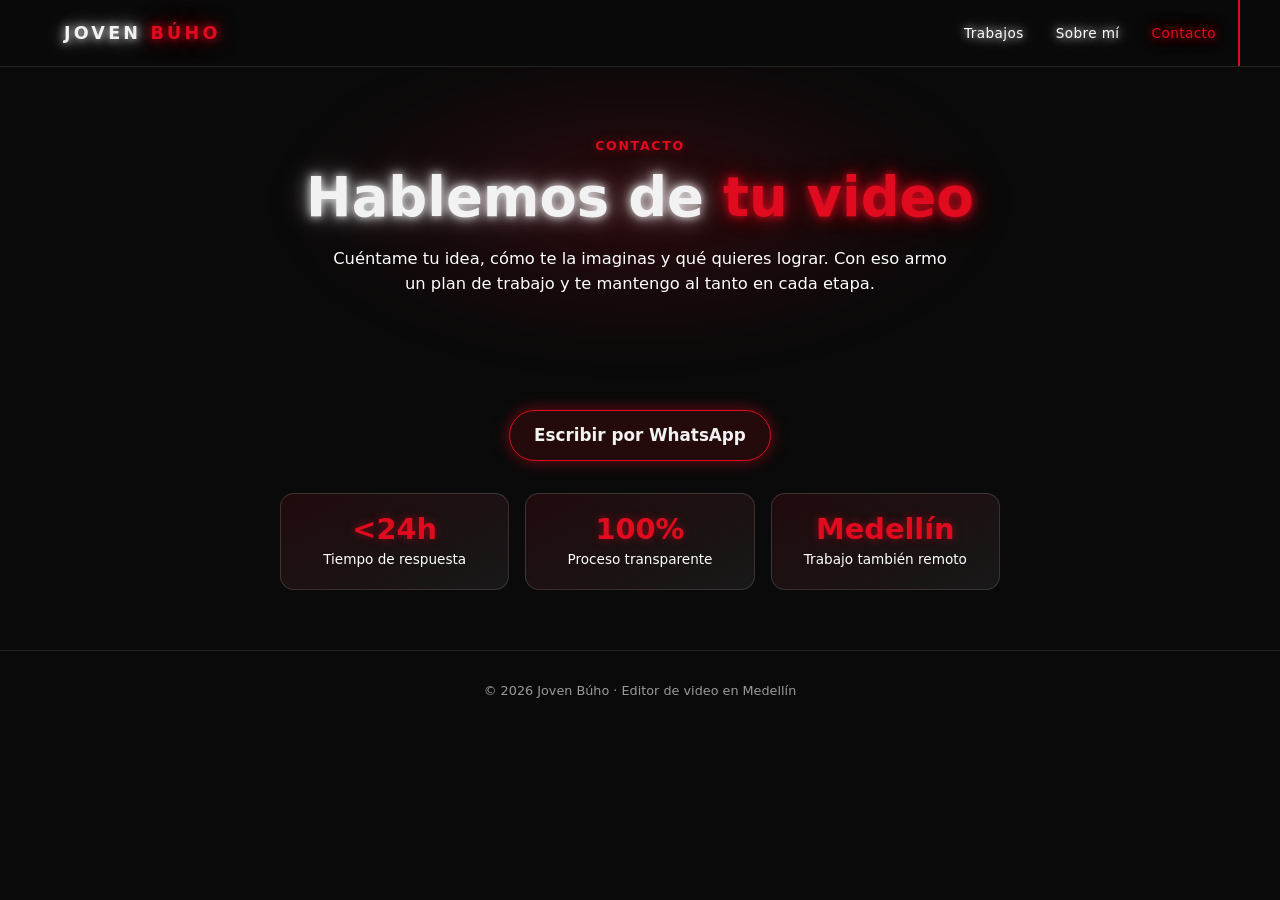
==== contacto.html @ b34eca11 "UX en todas las secciones: eyebrows, volver a Trabajos, menú activo, cifras en tarjetas, paneles CTA" ====
<!DOCTYPE html>
<html lang="es">
<head>
<meta charset="UTF-8">
<meta name="viewport" content="width=device-width, initial-scale=1">
<title>Contacto — Joven Búho</title>
<meta name="description" content="Escríbele a Joven Búho por WhatsApp y cotiza tu próximo video.">
<link rel="stylesheet" href="styles.css">
</head>
<body>

<header><div class="nav">
  <a class="logo" href="index.html">JOVEN <span>BÚHO</span></a>
  <nav class="navlinks">
    <a href="trabajos.html">Trabajos</a>
    <a href="index.html">Sobre mí</a>
    <a href="contacto.html">Contacto</a>
  </nav>
  <div class="navline"></div>
</div></header>

<div class="page-hero reveal">
  <span class="eyebrow">Contacto</span>
  <h1><span class="white-neon">Hablemos de</span> <span class="accent">tu video</span></h1>
  <p>Cuéntame tu idea, cómo te la imaginas y qué quieres lograr. Con eso armo un plan de trabajo y te mantengo al tanto en cada etapa.</p>
</div>

<section class="contact reveal" style="border-top:none;text-align:center">
  <a class="btn" id="waBtn" href="#" target="_blank" rel="noopener" style="font-size:1.05rem">Escribir por WhatsApp</a>
  <div class="stats">
    <div><b>&lt;24h</b><span>Tiempo de respuesta</span></div>
    <div><b>100%</b><span>Proceso transparente</span></div>
    <div><b>Medellín</b><span>Trabajo también remoto</span></div>
  </div>
</section>

<footer>© <span id="y"></span> Joven Búho · Editor de video en Medellín</footer>

<script src="site.js"></script>
</body>
</html>
---- styles.css ----
:root{--bg:#0a0a0a;--card:#141414;--line:#232323;--txt:#f2f2f2;--mut:#9a9a9a;--red:#e10b1f;--neon-w:0 0 8px rgba(255,255,255,.85),0 0 18px rgba(255,255,255,.55),0 0 34px rgba(255,255,255,.3);--neon-r:0 0 8px rgba(225,11,31,.85),0 0 18px rgba(225,11,31,.55),0 0 34px rgba(225,11,31,.3);--glow-r:0 0 16px rgba(225,11,31,.5)}
*{box-sizing:border-box;margin:0;padding:0}
html{scroll-behavior:smooth}
body{background:var(--bg);color:var(--txt);font-family:system-ui,-apple-system,"Segoe UI",Roboto,sans-serif;line-height:1.5;overflow-x:hidden}
a{color:inherit;text-decoration:none}

/* Nav estilo referencia: línea vertical roja a la derecha */
header{position:sticky;top:0;z-index:20;background:rgba(10,10,10,.88);backdrop-filter:blur(10px);border-bottom:1px solid var(--line)}
.nav{max-width:1200px;margin:auto;padding:20px 24px;display:flex;justify-content:space-between;align-items:center;position:relative}
.logo{font-weight:800;letter-spacing:.18em;font-size:1.1rem;text-transform:uppercase;text-shadow:0 0 8px rgba(255,255,255,.85),0 0 18px rgba(255,255,255,.55),0 0 34px rgba(255,255,255,.3)}
.logo span{color:var(--red);text-shadow:0 0 8px rgba(225,11,31,.85),0 0 18px rgba(225,11,31,.55),0 0 34px rgba(225,11,31,.3)}
.navlinks{display:flex;gap:32px;font-size:.85rem;color:#fff;letter-spacing:.03em}
.navlinks a{text-shadow:0 0 8px rgba(255,255,255,.85),0 0 18px rgba(255,255,255,.55),0 0 34px rgba(255,255,255,.3);transition:color .2s,text-shadow .2s}
.navlinks a:hover{color:var(--red);text-shadow:0 0 8px rgba(225,11,31,.85),0 0 18px rgba(225,11,31,.55),0 0 34px rgba(225,11,31,.3)}
.navline{position:absolute;right:0;top:0;bottom:0;width:2px;background:var(--red)}

/* Hero estilo referencia: círculo glow detrás del retrato */
.hero{max-width:1200px;margin:auto;padding:70px 24px 40px;display:grid;grid-template-columns:1.1fr .9fr;gap:20px;align-items:center}
.hero .hi{color:var(--red);font-weight:600;letter-spacing:.1em;text-transform:uppercase;font-size:.85rem;margin-bottom:10px;display:block;text-shadow:0 0 10px rgba(225,11,31,.7)}
.hero h1{font-size:clamp(2.1rem,5vw,3.4rem);line-height:1.12}
h1 .accent{color:var(--red);text-shadow:var(--neon-r)}
h1 .white-neon{text-shadow:var(--neon-w)}
.type-cursor{display:inline-block;width:.07em;height:.9em;margin-left:2px;background:#fff;box-shadow:0 0 8px rgba(255,255,255,.85),0 0 18px rgba(255,255,255,.55);animation:typeBlink 1s step-end infinite;vertical-align:-.1em}
.type-cursor.typing{animation:none;opacity:1}

.guide-cursor{position:fixed;top:0;left:0;width:28px;height:28px;pointer-events:none;z-index:40;opacity:0;transition:opacity .4s ease}
.guide-cursor.show{opacity:1}
.guide-cursor svg{width:100%;height:100%;filter:drop-shadow(0 2px 5px rgba(0,0,0,.7));transition:transform .45s ease}
.guide-cursor.clicking svg{transform:scale(.8)}
.guide-click{position:absolute;top:1px;left:1px;width:20px;height:20px;border:2px solid #fff;border-radius:50%;opacity:0}
.guide-click.pulse{animation:guideClickPulse 1.5s ease-out}
@keyframes guideClickPulse{0%{opacity:.9;transform:scale(.4)}100%{opacity:0;transform:scale(2)}}
@keyframes typeBlink{0%,100%{opacity:1}50%{opacity:0}}

.hero>div{animation:heroIn .9s cubic-bezier(.16,1,.3,1) both}
.hero-visual{animation:heroPulse 6s ease-in-out infinite,heroIn 1s cubic-bezier(.16,1,.3,1) .15s both}
@keyframes heroIn{0%{opacity:0;transform:translateY(22px)}100%{opacity:1;transform:translateY(0)}}

.reveal{opacity:0;transform:translateY(28px);transition:opacity .7s ease,transform .7s cubic-bezier(.16,1,.3,1)}
.reveal.in{opacity:1;transform:translateY(0)}
.hero p{color:#fff;max-width:46ch;margin-top:18px;font-size:1.02rem}
.cta-row{display:flex;gap:14px;margin-top:28px}
.cta{display:inline-block;background:rgba(225,11,31,.12);border:1px solid var(--red);color:var(--txt);padding:12px 24px;border-radius:999px;font-weight:700;font-size:.85rem;box-shadow:0 0 16px rgba(225,11,31,.5);transition:transform .45s ease,box-shadow .45s ease,background .45s ease}
.cta.ghost{background:rgba(225,11,31,.12);border:1px solid var(--red);color:var(--txt);box-shadow:0 0 16px rgba(225,11,31,.5)}
.hero .cta.guide-press{transform:scale(.92);background:rgba(225,11,31,.4);box-shadow:0 0 10px 2px rgba(225,11,31,.9),0 0 40px 10px rgba(225,11,31,.8)}
.hero .cta.guide-ripple{position:relative;overflow:visible}
.hero .cta.guide-ripple::after{content:"";position:absolute;inset:-1px;border-radius:999px;border:1px solid var(--red);opacity:.9;animation:guideRipple 1.65s ease-out}
@keyframes guideRipple{0%{transform:scale(1);opacity:.9}100%{transform:scale(1.6);opacity:0}}
.social{display:flex;gap:12px;margin-top:26px}
.social a{width:34px;height:34px;border:1px solid var(--line);border-radius:50%;display:grid;place-items:center;color:var(--mut)}
.social a:hover{border-color:var(--red);color:var(--txt)}

.hero-visual{position:relative;aspect-ratio:1;width:100%;max-width:420px;margin:auto;perspective:800px;animation:heroPulse 6s ease-in-out infinite}
@keyframes heroPulse{0%,100%{transform:scale(1) translate(0,0)}50%{transform:scale(1.012) translate(.6px,-.6px)}}
.glow{display:none}
.frame{position:absolute;inset:0;border-radius:50%;overflow:hidden;z-index:3;border:5px solid rgba(225,11,31,.95);box-shadow:0 0 10px 2px rgba(225,11,31,.9),0 0 45px 8px rgba(225,11,31,.9),0 0 100px 26px rgba(225,11,31,.65),0 0 180px 50px rgba(225,11,31,.35);transition:transform .18s cubic-bezier(.34,1.56,.64,1)}
.frame video,.frame img{position:absolute;inset:0;width:100%;height:100%;object-fit:cover;transform:scale(1.22);object-position:50% 42%}
.smoke{position:absolute;inset:0;z-index:1;pointer-events:none;overflow:visible}
.smoke span{position:absolute;width:110px;height:110px;border-radius:44% 56% 60% 40%/50% 45% 55% 50%;background:radial-gradient(circle,rgba(15,3,3,.95) 0%,rgba(35,5,5,.8) 35%,rgba(90,10,10,.45) 60%,transparent 80%);filter:blur(14px);opacity:0;animation:smokeRise 4.5s ease-in-out infinite}
.smoke span:nth-child(1){left:4%;bottom:10%;width:100px;height:100px;animation-delay:0s}
.smoke span:nth-child(2){left:20%;bottom:-4%;width:130px;height:130px;animation-delay:.5s}
.smoke span:nth-child(3){left:44%;bottom:-8%;width:110px;height:110px;animation-delay:1s}
.smoke span:nth-child(4){left:66%;bottom:-2%;width:140px;height:140px;animation-delay:1.5s}
.smoke span:nth-child(5){right:2%;bottom:14%;width:120px;height:120px;animation-delay:2s}
.smoke span:nth-child(6){left:8%;top:20%;width:95px;height:95px;animation-delay:2.5s}
.smoke span:nth-child(7){right:-4%;top:34%;width:115px;height:115px;animation-delay:3s}
.smoke span:nth-child(8){left:-4%;top:50%;width:105px;height:105px;animation-delay:3.5s}
.smoke span:nth-child(9){right:10%;bottom:-6%;width:125px;height:125px;animation-delay:4s}
@keyframes smokeRise{0%{opacity:0;transform:translate(0,10%) scale(.5) rotate(0deg)}15%{opacity:1}55%{opacity:.85;transform:translate(-6%,-45%) scale(1.25) rotate(8deg)}100%{opacity:0;transform:translate(10%,-95%) scale(1.9) rotate(-6deg)}}

.hover-vapor{position:absolute;inset:0;z-index:2;pointer-events:none;overflow:visible}
.hover-vapor span{position:absolute;width:70px;height:70px;border-radius:46% 54% 60% 40%/50% 45% 55% 50%;background:radial-gradient(circle,rgba(255,60,60,.95) 0%,rgba(225,11,31,.75) 40%,transparent 75%);filter:blur(10px);opacity:0;mix-blend-mode:screen;animation:hoverVaporBurst 1.6s ease-out forwards}
@keyframes hoverVaporBurst{0%{opacity:0;transform:scale(.3) translateY(0)}20%{opacity:.9}70%{opacity:.5;transform:scale(1.3) translateY(-16px)}100%{opacity:0;transform:scale(1.8) translateY(-28px)}}

.page-hero{max-width:1200px;margin:auto;padding:70px 24px 40px;text-align:center;position:relative;isolation:isolate}
.page-hero::before{content:"";position:absolute;left:50%;top:50%;width:min(720px,100%);height:320px;transform:translate(-50%,-50%);background:radial-gradient(ellipse at center,rgba(225,11,31,.16) 0%,rgba(225,11,31,.05) 45%,transparent 72%);filter:blur(20px);z-index:-1;pointer-events:none}
.page-hero h1{font-size:clamp(2.1rem,5vw,3.4rem);line-height:1.12}
.page-hero p{color:#fff;max-width:60ch;margin:18px auto 0;font-size:1.02rem}

.filters{max-width:1200px;margin:20px auto 0;padding:0 24px 24px;display:flex;gap:10px;flex-wrap:wrap}
.filters button{background:none;border:1px solid var(--line);color:#fff;padding:8px 18px;border-radius:999px;cursor:pointer;font-size:.85rem;font-weight:600;transition:border-color .3s,box-shadow .3s,background .3s}
.filters button.on,.filters button:hover{background:rgba(225,11,31,.12);border-color:var(--red);box-shadow:var(--glow-r)}
.grid{max-width:1200px;margin:auto;padding:0 24px 80px;display:grid;grid-template-columns:repeat(auto-fill,minmax(320px,1fr));gap:18px}
.card{background:linear-gradient(155deg,rgba(225,11,31,.1),rgba(255,255,255,.06));border:1px solid rgba(255,255,255,.14);border-radius:18px;overflow:hidden;cursor:pointer;backdrop-filter:blur(16px) saturate(140%);-webkit-backdrop-filter:blur(16px) saturate(140%);transition:.25s}
.card:hover{transform:translateY(-4px);border-color:rgba(225,11,31,.65);background:linear-gradient(155deg,rgba(225,11,31,.16),rgba(255,255,255,.09));box-shadow:0 0 24px rgba(225,11,31,.3)}
.thumb{aspect-ratio:16/9;background:#1c1c1c center/cover no-repeat;position:relative}
.thumb::after{content:"▶";position:absolute;inset:0;display:grid;place-items:center;font-size:2.2rem;color:#fff;background:rgba(0,0,0,.35);opacity:0;transition:.25s}
.card:hover .thumb::after{opacity:1}
.info{padding:16px 18px}
.info h3{font-size:1.05rem}
.info p{color:rgba(255,255,255,.78);font-size:.88rem;margin-top:4px}
.tag{display:inline-block;margin-top:10px;font-size:.72rem;letter-spacing:.08em;text-transform:uppercase;color:var(--red)}

.about,.contact,.cats{max-width:1200px;margin:auto;padding:60px 24px;border-top:1px solid var(--line)}
.about h2,.contact h2,.cats h2{font-size:1.8rem;margin-bottom:16px;text-shadow:0 0 6px rgba(255,255,255,.4),0 0 16px rgba(255,255,255,.18)}
.cats h2{font-size:2.3rem}
.eyebrow{display:block;color:var(--red);font-weight:600;letter-spacing:.14em;text-transform:uppercase;font-size:.78rem;margin-bottom:12px;text-shadow:0 0 10px rgba(225,11,31,.5)}
.cats-head{display:flex;justify-content:space-between;align-items:flex-end;gap:24px;flex-wrap:wrap}
.link-all{color:#fff;font-weight:600;font-size:.9rem;white-space:nowrap;padding-bottom:3px;border-bottom:1px solid rgba(255,255,255,.35);transition:border-color .25s}
.link-all span{display:inline-block;transition:transform .25s}
.link-all:hover{border-color:var(--red)}
.link-all:hover span{transform:translateX(4px)}
.cats-sub{color:#fff;max-width:60ch;font-size:1.05rem}
.about{display:grid;grid-template-columns:minmax(0,4fr) minmax(0,8fr);gap:48px;align-items:start}
.about p,.contact p{color:#fff;max-width:62ch;line-height:1.7;font-size:1.05rem}
.contact p.fine{font-size:.8rem}
.stats{display:grid;grid-template-columns:repeat(3,1fr);gap:16px;margin-top:32px;max-width:720px}
.stats>div{background:linear-gradient(155deg,rgba(225,11,31,.1),rgba(255,255,255,.06));border:1px solid rgba(255,255,255,.14);border-radius:14px;padding:18px 20px}
.stats b{font-size:1.8rem;color:var(--red);display:block;line-height:1.2;text-shadow:0 0 8px rgba(225,11,31,.5)}
.stats span{color:#fff;font-size:.85rem}
.contact .stats{margin-inline:auto;text-align:center}
.contact a.btn{display:inline-block;margin-top:14px;background:rgba(225,11,31,.12);border:1px solid var(--red);color:var(--txt);padding:12px 24px;border-radius:999px;font-weight:700;font-size:.85rem;box-shadow:var(--glow-r);transition:transform .45s ease,box-shadow .45s ease,background .45s ease}
.contact a.btn:hover{background:rgba(225,11,31,.22);box-shadow:0 0 14px 2px rgba(225,11,31,1),0 0 36px 8px rgba(225,11,31,.6)}
footer{text-align:center;color:var(--mut);font-size:.8rem;padding:30px;border-top:1px solid var(--line)}

.catgrid{display:grid;grid-template-columns:repeat(2,1fr);gap:16px;margin-top:28px}
.catcard{background:linear-gradient(155deg,rgba(225,11,31,.1),rgba(255,255,255,.06));border:1px solid rgba(255,255,255,.14);border-radius:18px;padding:18px 26px 20px;display:flex;flex-direction:column;gap:14px;backdrop-filter:blur(16px) saturate(140%);-webkit-backdrop-filter:blur(16px) saturate(140%);transition:.25s}
.catcard:hover{border-color:rgba(225,11,31,.65);background:linear-gradient(155deg,rgba(225,11,31,.16),rgba(255,255,255,.09));transform:translateY(-4px);box-shadow:0 0 24px rgba(225,11,31,.3)}
.catcard h3{font-size:1.25rem;margin-bottom:8px;color:#fff}
.cat-top{display:flex;justify-content:space-between;align-items:center}
.cat-n{color:var(--red);font-size:.78rem;font-weight:600;letter-spacing:.14em}
.cat-arrow{width:32px;height:32px;border-radius:50%;border:1px solid rgba(255,255,255,.25);display:grid;place-items:center;font-size:.95rem;transition:.25s}
.catcard:hover .cat-arrow{border-color:var(--red);background:rgba(225,11,31,.18);transform:translate(2px,-2px)}
.catcard p{color:#fff;font-size:.95rem;line-height:1.5}

.modal{position:fixed;inset:0;background:rgba(0,0,0,.92);display:none;z-index:50;overflow:auto;padding:30px 16px}
.modal.open{display:block}
.box{max-width:960px;margin:auto}
.close{position:fixed;top:16px;right:22px;font-size:2rem;background:none;border:0;color:#fff;cursor:pointer}
.player{aspect-ratio:16/9;background:#000;border-radius:12px;overflow:hidden;border:1px solid var(--red);box-shadow:var(--glow-r)}
.player iframe{width:100%;height:100%;border:0}
.box h2{margin-top:20px;font-size:1.6rem;text-shadow:var(--neon-w)}
.box p{margin-top:8px}
.meta{display:flex;gap:28px;margin-top:18px;flex-wrap:wrap;font-size:.9rem}
.meta b{display:block;color:var(--red);font-size:.72rem;letter-spacing:.08em;text-transform:uppercase;text-shadow:var(--neon-r)}

@media (max-width:820px){
  .hero{grid-template-columns:1fr;text-align:center}
  .hero p{margin-inline:auto}
  .hero-visual{order:-1;max-width:280px}
  .social{justify-content:center}
  .cta-row{justify-content:center}
  .navlinks{display:none}
}

/* Home en pantallas completas: una sección = un viewport, navegación solo por clic */
body.paginated{height:100vh;overflow:hidden}
.screens{position:relative;height:calc(100vh - var(--header-h,73px));overflow:hidden}
.screens .screen{position:absolute;inset:0;overflow-y:auto;display:flex;align-items:flex-start;opacity:0;visibility:hidden;pointer-events:none;transition:opacity .5s ease}
.screens .screen.active{opacity:1;visibility:visible;pointer-events:auto}
.screens .screen>*{width:100%;border-top:none;padding-top:56px;padding-bottom:84px;margin-top:0;margin-bottom:0}

.screen-dots{position:fixed;right:22px;top:50%;transform:translateY(-50%);z-index:30;display:flex;flex-direction:column;gap:12px}
.screen-dots button{width:10px;height:10px;border-radius:50%;border:1px solid var(--mut);background:none;cursor:pointer;padding:0}
.screen-dots button.on{background:var(--red);border-color:var(--red);box-shadow:0 0 8px rgba(225,11,31,.8)}

.screen-next-wrap{position:fixed;left:50%;bottom:24px;transform:translateX(-50%);z-index:30;display:flex;flex-direction:column;align-items:center;gap:16px}
.screen-next-wrap.hide{display:none}
.screen-next{background:rgba(225,11,31,.12);border:1px solid var(--red);color:#fff;width:46px;height:46px;border-radius:50%;display:grid;place-items:center;cursor:pointer;font-size:1.2rem;text-shadow:0 0 8px rgba(255,255,255,.9);box-shadow:0 0 10px 1px rgba(225,11,31,.9),0 0 24px 4px rgba(225,11,31,.7);animation:screenBounce 2s ease-in-out infinite,screenNextGlow 2s ease-in-out infinite}
.screen-next:hover{background:rgba(225,11,31,.22);box-shadow:0 0 14px 2px rgba(225,11,31,1),0 0 36px 8px rgba(225,11,31,.85)}
@keyframes screenNextGlow{0%,100%{box-shadow:0 0 10px 1px rgba(225,11,31,.9),0 0 24px 4px rgba(225,11,31,.7)}50%{box-shadow:0 0 16px 3px rgba(225,11,31,1),0 0 38px 10px rgba(225,11,31,.9)}}
@keyframes screenBounce{0%,100%{transform:translateY(0)}50%{transform:translateY(6px)}}

@media (max-width:820px){
  .catgrid{grid-template-columns:1fr}
  .screen-dots{right:14px;gap:9px}
  .screens .screen>*{padding-top:20px}
}

/* Accesibilidad */
a:focus-visible,button:focus-visible{outline:2px solid var(--red);outline-offset:3px}
@media (prefers-reduced-motion:reduce){*,*::before,*::after{animation:none!important;transition-duration:.01ms!important}}

/* Sistema de secciones: paneles, navegación activa, tarjetas y modal accesibles */
.navlinks a[aria-current=page]{color:var(--red);text-shadow:var(--neon-r)}
a.eyebrow:hover{text-decoration:underline}
.cta-panel{max-width:860px;margin:20px auto 70px;padding:44px 28px;text-align:center;border:1px solid rgba(255,255,255,.14);border-radius:18px;background:linear-gradient(155deg,rgba(225,11,31,.1),rgba(255,255,255,.06))}
.cta-panel p{margin-inline:auto}
.card:focus-visible{outline:2px solid var(--red);outline-offset:3px}
.close{width:44px;height:44px;line-height:1;border-radius:50%}
.box p{color:rgba(255,255,255,.85)}
@media (max-width:820px){.about{grid-template-columns:1fr;gap:20px}}
@media (max-width:640px){.stats{grid-template-columns:1fr}}
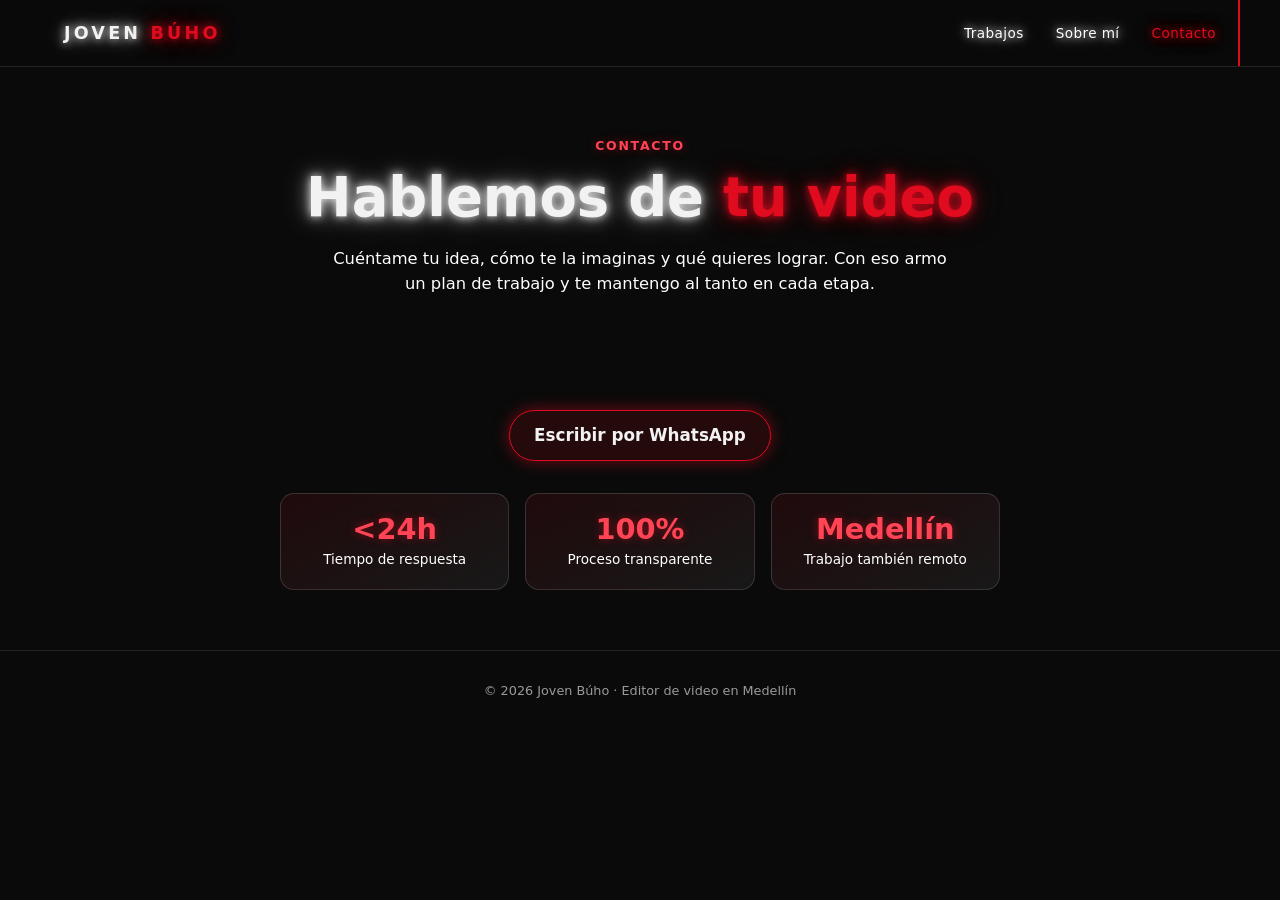
==== commit 24e499df: "Auditoría Home (fase A): menú móvil, CTA principal/secundario con WhatsApp directo, trabajos destaca" ====
--- a/contacto.html
+++ b/contacto.html
@@ -5,6 +5,15 @@
 <meta name="viewport" content="width=device-width, initial-scale=1">
 <title>Contacto — Joven Búho</title>
 <meta name="description" content="Escríbele a Joven Búho por WhatsApp y cotiza tu próximo video.">
+<meta property="og:type" content="website">
+<meta property="og:locale" content="es_CO">
+<meta property="og:site_name" content="Joven Búho">
+<meta property="og:title" content="Contacto — Joven Búho">
+<meta property="og:description" content="Escríbele a Joven Búho por WhatsApp y cotiza tu próximo video.">
+<meta property="og:url" content="https://jovenbuho.vercel.app/contacto.html">
+<meta property="og:image" content="https://jovenbuho.vercel.app/og.jpg">
+<meta name="twitter:card" content="summary_large_image">
+<link rel="icon" href="data:image/svg+xml,%3Csvg xmlns=%27http://www.w3.org/2000/svg%27 viewBox=%270 0 100 100%27%3E%3Ctext y=%27.9em%27 font-size=%2790%27%3E🦉%3C/text%3E%3C/svg%3E">
 <link rel="stylesheet" href="styles.css">
 </head>
 <body>
@@ -13,7 +22,7 @@
   <a class="logo" href="index.html">JOVEN <span>BÚHO</span></a>
   <nav class="navlinks">
     <a href="trabajos.html">Trabajos</a>
-    <a href="index.html">Sobre mí</a>
+    <a href="index.html#sobre">Sobre mí</a>
     <a href="contacto.html">Contacto</a>
   </nav>
   <div class="navline"></div>
--- a/styles.css
+++ b/styles.css
@@ -1,4 +1,4 @@
-:root{--bg:#0a0a0a;--card:#141414;--line:#232323;--txt:#f2f2f2;--mut:#9a9a9a;--red:#e10b1f;--neon-w:0 0 8px rgba(255,255,255,.85),0 0 18px rgba(255,255,255,.55),0 0 34px rgba(255,255,255,.3);--neon-r:0 0 8px rgba(225,11,31,.85),0 0 18px rgba(225,11,31,.55),0 0 34px rgba(225,11,31,.3);--glow-r:0 0 16px rgba(225,11,31,.5)}
+:root{--bg:#0a0a0a;--card:#141414;--line:#232323;--txt:#f2f2f2;--mut:#9a9a9a;--red:#e10b1f;--red-text:#ff4455;--neon-w:0 0 8px rgba(255,255,255,.85),0 0 18px rgba(255,255,255,.55),0 0 34px rgba(255,255,255,.3);--neon-r:0 0 8px rgba(225,11,31,.85),0 0 18px rgba(225,11,31,.55),0 0 34px rgba(225,11,31,.3);--glow-r:0 0 16px rgba(225,11,31,.5)}
 *{box-sizing:border-box;margin:0;padding:0}
 html{scroll-behavior:smooth}
 body{background:var(--bg);color:var(--txt);font-family:system-ui,-apple-system,"Segoe UI",Roboto,sans-serif;line-height:1.5;overflow-x:hidden}
@@ -17,7 +17,7 @@
 /* Hero estilo referencia: círculo glow detrás del retrato */
 .hero{max-width:1200px;margin:auto;padding:70px 24px 40px;display:grid;grid-template-columns:1.1fr .9fr;gap:20px;align-items:center}
 .hero .hi{color:var(--red);font-weight:600;letter-spacing:.1em;text-transform:uppercase;font-size:.85rem;margin-bottom:10px;display:block;text-shadow:0 0 10px rgba(225,11,31,.7)}
-.hero h1{font-size:clamp(2.1rem,5vw,3.4rem);line-height:1.12}
+.hero h1{font-size:clamp(2rem,4vw,2.8rem);line-height:1.12}
 h1 .accent{color:var(--red);text-shadow:var(--neon-r)}
 h1 .white-neon{text-shadow:var(--neon-w)}
 .type-cursor{display:inline-block;width:.07em;height:.9em;margin-left:2px;background:#fff;box-shadow:0 0 8px rgba(255,255,255,.85),0 0 18px rgba(255,255,255,.55);animation:typeBlink 1s step-end infinite;vertical-align:-.1em}
@@ -73,7 +73,6 @@
 @keyframes hoverVaporBurst{0%{opacity:0;transform:scale(.3) translateY(0)}20%{opacity:.9}70%{opacity:.5;transform:scale(1.3) translateY(-16px)}100%{opacity:0;transform:scale(1.8) translateY(-28px)}}
 
 .page-hero{max-width:1200px;margin:auto;padding:70px 24px 40px;text-align:center;position:relative;isolation:isolate}
-.page-hero::before{content:"";position:absolute;left:50%;top:50%;width:min(720px,100%);height:320px;transform:translate(-50%,-50%);background:radial-gradient(ellipse at center,rgba(225,11,31,.16) 0%,rgba(225,11,31,.05) 45%,transparent 72%);filter:blur(20px);z-index:-1;pointer-events:none}
 .page-hero h1{font-size:clamp(2.1rem,5vw,3.4rem);line-height:1.12}
 .page-hero p{color:#fff;max-width:60ch;margin:18px auto 0;font-size:1.02rem}
 
@@ -106,6 +105,7 @@
 .contact p.fine{font-size:.8rem}
 .stats{display:grid;grid-template-columns:repeat(3,1fr);gap:16px;margin-top:32px;max-width:720px}
 .stats>div{background:linear-gradient(155deg,rgba(225,11,31,.1),rgba(255,255,255,.06));border:1px solid rgba(255,255,255,.14);border-radius:14px;padding:18px 20px}
+.stats>div:only-child{grid-column:1/-1}
 .stats b{font-size:1.8rem;color:var(--red);display:block;line-height:1.2;text-shadow:0 0 8px rgba(225,11,31,.5)}
 .stats span{color:#fff;font-size:.85rem}
 .contact .stats{margin-inline:auto;text-align:center}
@@ -137,10 +137,13 @@
 @media (max-width:820px){
   .hero{grid-template-columns:1fr;text-align:center}
   .hero p{margin-inline:auto}
-  .hero-visual{order:-1;max-width:280px}
+  .hero{padding-top:28px}
+  .hero-visual{order:-1;max-width:190px}
   .social{justify-content:center}
   .cta-row{justify-content:center}
-  .navlinks{display:none}
+  .navlinks{gap:14px;font-size:.78rem}
+  .nav{padding:14px 16px}
+  .logo{letter-spacing:.1em;font-size:.95rem}
 }
 
 /* Home en pantallas completas: una sección = un viewport, navegación solo por clic */
@@ -181,3 +184,15 @@
 .box p{color:rgba(255,255,255,.85)}
 @media (max-width:820px){.about{grid-template-columns:1fr;gap:20px}}
 @media (max-width:640px){.stats{grid-template-columns:1fr}}
+
+/* Jerarquía de acciones, contraste y trabajo destacado */
+.eyebrow,.cat-n,.tag,.meta b,.stats b,.hero .hi{color:var(--red-text)}
+.cta.primary{background:var(--red);border-color:var(--red);color:#fff;box-shadow:var(--glow-r)}
+.cta.primary:hover{box-shadow:0 0 14px 2px rgba(225,11,31,1),0 0 36px 8px rgba(225,11,31,.6)}
+.cta.ghost{background:transparent;border:1px solid rgba(255,255,255,.4);box-shadow:none}
+.cta.ghost:hover{border-color:#fff}
+.grid.featured{grid-template-columns:repeat(4,1fr);gap:16px;padding:0;margin:28px 0 0;max-width:none}
+@media (max-width:1000px){.grid.featured{grid-template-columns:repeat(2,1fr)}}
+@media (max-width:560px){.grid.featured{grid-template-columns:1fr}}
+@media (max-width:400px){.logo{letter-spacing:.06em;font-size:.85rem}.navlinks{gap:10px;font-size:.74rem}}
+@media (max-width:820px){.hero{gap:12px;padding-bottom:0}.hero-visual{max-width:150px}.hero h1{font-size:1.7rem}.hero p{font-size:.95rem;margin-top:10px}.hero .cta-row{margin-top:16px;gap:10px}.cta{padding:10px 16px;font-size:.8rem;white-space:nowrap}}
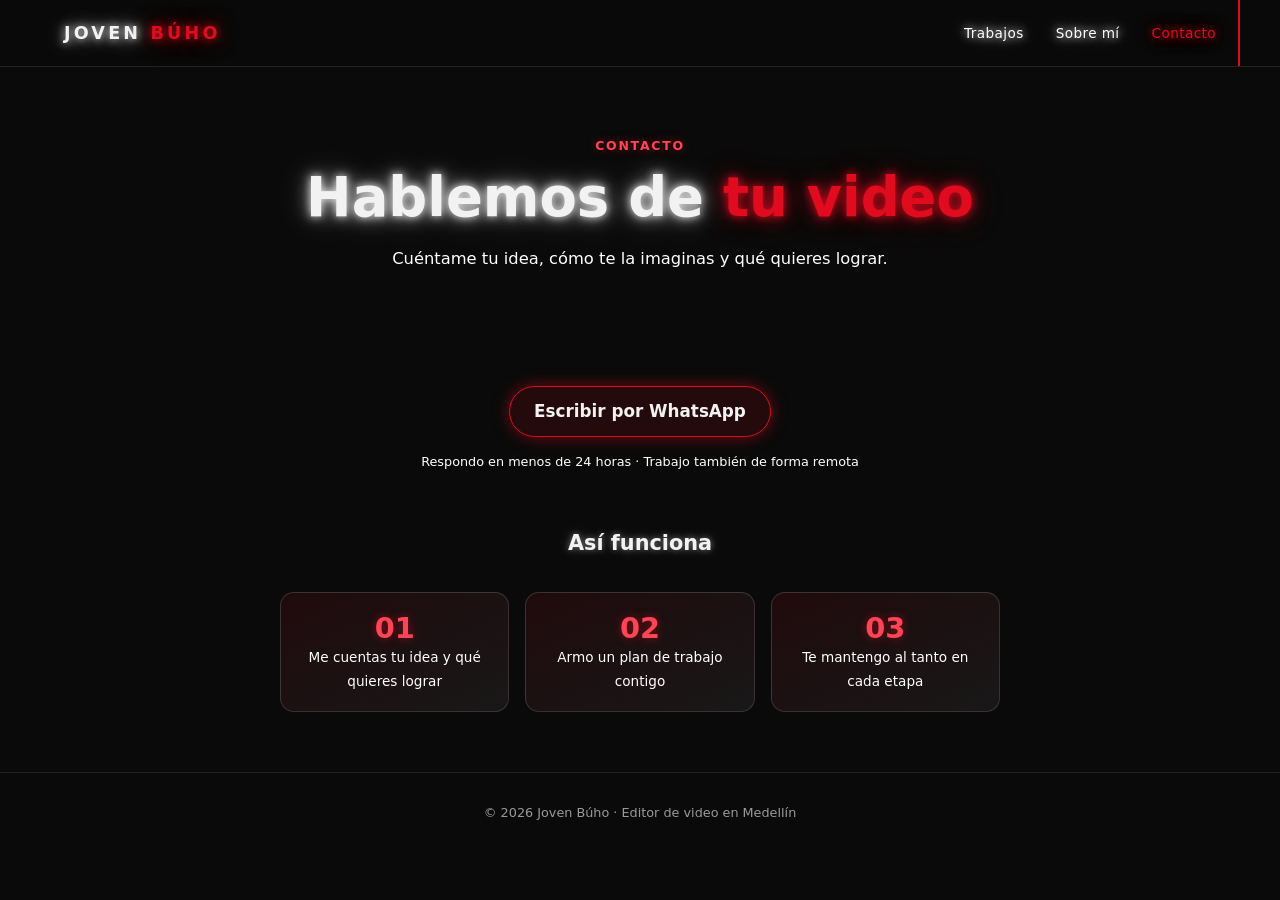
==== commit bce6579b: "Auditoría Trabajos/Contacto/categorías: CTA en el modal, rejilla simétrica por cantidad, filtros ocu" ====
--- a/contacto.html
+++ b/contacto.html
@@ -31,15 +31,17 @@
 <div class="page-hero reveal">
   <span class="eyebrow">Contacto</span>
   <h1><span class="white-neon">Hablemos de</span> <span class="accent">tu video</span></h1>
-  <p>Cuéntame tu idea, cómo te la imaginas y qué quieres lograr. Con eso armo un plan de trabajo y te mantengo al tanto en cada etapa.</p>
+  <p>Cuéntame tu idea, cómo te la imaginas y qué quieres lograr.</p>
 </div>
 
 <section class="contact reveal" style="border-top:none;text-align:center">
   <a class="btn" id="waBtn" href="#" target="_blank" rel="noopener" style="font-size:1.05rem">Escribir por WhatsApp</a>
+  <p class="fine" style="margin:14px auto 0">Respondo en menos de 24 horas · Trabajo también de forma remota</p>
+  <h2 style="margin-top:56px;font-size:1.3rem">Así funciona</h2>
   <div class="stats">
-    <div><b>&lt;24h</b><span>Tiempo de respuesta</span></div>
-    <div><b>100%</b><span>Proceso transparente</span></div>
-    <div><b>Medellín</b><span>Trabajo también remoto</span></div>
+    <div><b>01</b><span>Me cuentas tu idea y qué quieres lograr</span></div>
+    <div><b>02</b><span>Armo un plan de trabajo contigo</span></div>
+    <div><b>03</b><span>Te mantengo al tanto en cada etapa</span></div>
   </div>
 </section>
 
--- a/styles.css
+++ b/styles.css
@@ -23,13 +23,6 @@
 .type-cursor{display:inline-block;width:.07em;height:.9em;margin-left:2px;background:#fff;box-shadow:0 0 8px rgba(255,255,255,.85),0 0 18px rgba(255,255,255,.55);animation:typeBlink 1s step-end infinite;vertical-align:-.1em}
 .type-cursor.typing{animation:none;opacity:1}
 
-.guide-cursor{position:fixed;top:0;left:0;width:28px;height:28px;pointer-events:none;z-index:40;opacity:0;transition:opacity .4s ease}
-.guide-cursor.show{opacity:1}
-.guide-cursor svg{width:100%;height:100%;filter:drop-shadow(0 2px 5px rgba(0,0,0,.7));transition:transform .45s ease}
-.guide-cursor.clicking svg{transform:scale(.8)}
-.guide-click{position:absolute;top:1px;left:1px;width:20px;height:20px;border:2px solid #fff;border-radius:50%;opacity:0}
-.guide-click.pulse{animation:guideClickPulse 1.5s ease-out}
-@keyframes guideClickPulse{0%{opacity:.9;transform:scale(.4)}100%{opacity:0;transform:scale(2)}}
 @keyframes typeBlink{0%,100%{opacity:1}50%{opacity:0}}
 
 .hero>div{animation:heroIn .9s cubic-bezier(.16,1,.3,1) both}
@@ -42,10 +35,6 @@
 .cta-row{display:flex;gap:14px;margin-top:28px}
 .cta{display:inline-block;background:rgba(225,11,31,.12);border:1px solid var(--red);color:var(--txt);padding:12px 24px;border-radius:999px;font-weight:700;font-size:.85rem;box-shadow:0 0 16px rgba(225,11,31,.5);transition:transform .45s ease,box-shadow .45s ease,background .45s ease}
 .cta.ghost{background:rgba(225,11,31,.12);border:1px solid var(--red);color:var(--txt);box-shadow:0 0 16px rgba(225,11,31,.5)}
-.hero .cta.guide-press{transform:scale(.92);background:rgba(225,11,31,.4);box-shadow:0 0 10px 2px rgba(225,11,31,.9),0 0 40px 10px rgba(225,11,31,.8)}
-.hero .cta.guide-ripple{position:relative;overflow:visible}
-.hero .cta.guide-ripple::after{content:"";position:absolute;inset:-1px;border-radius:999px;border:1px solid var(--red);opacity:.9;animation:guideRipple 1.65s ease-out}
-@keyframes guideRipple{0%{transform:scale(1);opacity:.9}100%{transform:scale(1.6);opacity:0}}
 .social{display:flex;gap:12px;margin-top:26px}
 .social a{width:34px;height:34px;border:1px solid var(--line);border-radius:50%;display:grid;place-items:center;color:var(--mut)}
 .social a:hover{border-color:var(--red);color:var(--txt)}
@@ -76,15 +65,16 @@
 .page-hero h1{font-size:clamp(2.1rem,5vw,3.4rem);line-height:1.12}
 .page-hero p{color:#fff;max-width:60ch;margin:18px auto 0;font-size:1.02rem}
 
-.filters{max-width:1200px;margin:20px auto 0;padding:0 24px 24px;display:flex;gap:10px;flex-wrap:wrap}
+.filters{max-width:1200px;margin:20px auto 0;padding:0 24px 24px;display:flex;gap:10px;flex-wrap:wrap;justify-content:center}
+.filters[hidden]{display:none}
 .filters button{background:none;border:1px solid var(--line);color:#fff;padding:8px 18px;border-radius:999px;cursor:pointer;font-size:.85rem;font-weight:600;transition:border-color .3s,box-shadow .3s,background .3s}
 .filters button.on,.filters button:hover{background:rgba(225,11,31,.12);border-color:var(--red);box-shadow:var(--glow-r)}
 .grid{max-width:1200px;margin:auto;padding:0 24px 80px;display:grid;grid-template-columns:repeat(auto-fill,minmax(320px,1fr));gap:18px}
 .card{background:linear-gradient(155deg,rgba(225,11,31,.1),rgba(255,255,255,.06));border:1px solid rgba(255,255,255,.14);border-radius:18px;overflow:hidden;cursor:pointer;backdrop-filter:blur(16px) saturate(140%);-webkit-backdrop-filter:blur(16px) saturate(140%);transition:.25s}
 .card:hover{transform:translateY(-4px);border-color:rgba(225,11,31,.65);background:linear-gradient(155deg,rgba(225,11,31,.16),rgba(255,255,255,.09));box-shadow:0 0 24px rgba(225,11,31,.3)}
 .thumb{aspect-ratio:16/9;background:#1c1c1c center/cover no-repeat;position:relative}
-.thumb::after{content:"▶";position:absolute;inset:0;display:grid;place-items:center;font-size:2.2rem;color:#fff;background:rgba(0,0,0,.35);opacity:0;transition:.25s}
-.card:hover .thumb::after{opacity:1}
+.thumb::after{content:"▶";position:absolute;left:50%;top:50%;width:52px;height:52px;margin:-26px 0 0 -26px;border-radius:50%;display:grid;place-items:center;padding-left:3px;font-size:.9rem;color:#fff;background:rgba(0,0,0,.5);border:1px solid rgba(255,255,255,.6);transition:.25s}
+.card:hover .thumb::after{background:rgba(225,11,31,.85);border-color:var(--red);transform:scale(1.1)}
 .info{padding:16px 18px}
 .info h3{font-size:1.05rem}
 .info p{color:rgba(255,255,255,.78);font-size:.88rem;margin-top:4px}
@@ -196,3 +186,11 @@
 @media (max-width:560px){.grid.featured{grid-template-columns:1fr}}
 @media (max-width:400px){.logo{letter-spacing:.06em;font-size:.85rem}.navlinks{gap:10px;font-size:.74rem}}
 @media (max-width:820px){.hero{gap:12px;padding-bottom:0}.hero-visual{max-width:150px}.hero h1{font-size:1.7rem}.hero p{font-size:.95rem;margin-top:10px}.hero .cta-row{margin-top:16px;gap:10px}.cta{padding:10px 16px;font-size:.8rem;white-space:nowrap}}
+
+/* Rejilla simétrica según cuántos proyectos hay (evita tarjetas huérfanas) */
+.grid[data-n="1"]{grid-template-columns:minmax(0,520px);justify-content:center}
+.grid[data-n="2"]{grid-template-columns:repeat(2,minmax(0,440px));justify-content:center}
+.grid[data-n="4"]{grid-template-columns:repeat(4,1fr)}
+@media (max-width:1000px){.grid[data-n="4"]{grid-template-columns:repeat(2,1fr)}}
+@media (max-width:700px){.grid[data-n]{grid-template-columns:1fr}}
+.box .cta{margin-top:22px}
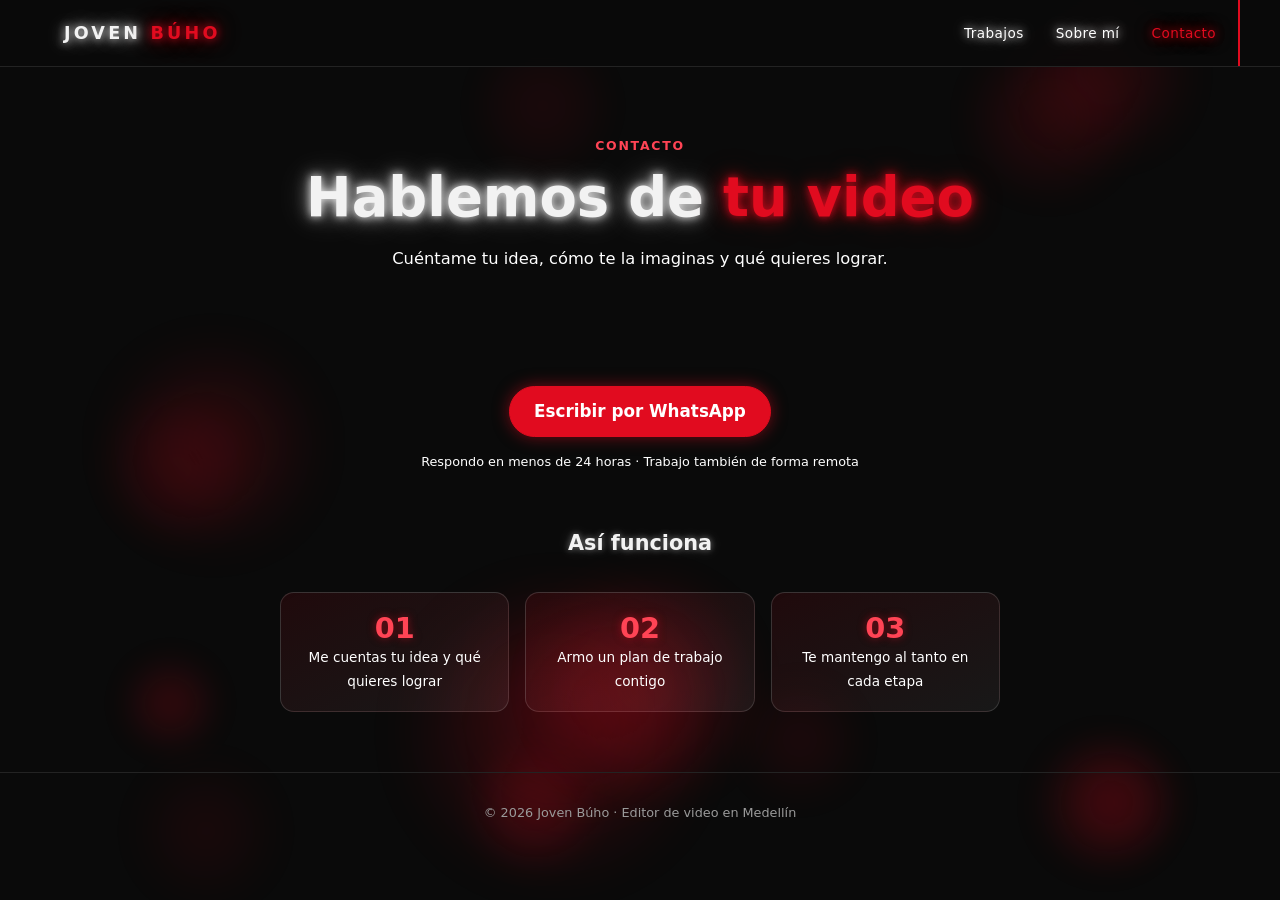
==== commit 139cc15d: "Extender el fondo de células a todas las páginas sueltas (trabajos, las 4 categorías y contacto stan" ====
--- a/contacto.html
+++ b/contacto.html
@@ -17,6 +17,7 @@
 <link rel="stylesheet" href="styles.css">
 </head>
 <body>
+<div class="cells" aria-hidden="true"><span></span><span></span><span></span><span></span><span></span><span></span><span></span><span></span><span></span><span></span><span></span><span></span><span></span><span></span></div>
 
 <header><div class="nav">
   <a class="logo" href="index.html">JOVEN <span>BÚHO</span></a>
--- a/styles.css
+++ b/styles.css
@@ -17,7 +17,7 @@
 /* Hero estilo referencia: círculo glow detrás del retrato */
 .hero{max-width:1200px;margin:auto;padding:70px 24px 40px;display:grid;grid-template-columns:1.1fr .9fr;gap:20px;align-items:center}
 .hero .hi{color:var(--red);font-weight:600;letter-spacing:.1em;text-transform:uppercase;font-size:.85rem;margin-bottom:10px;display:block;text-shadow:0 0 10px rgba(225,11,31,.7)}
-.hero h1{font-size:clamp(2rem,4vw,2.8rem);line-height:1.12}
+.hero h1{font-size:clamp(2.1rem,5vw,3.4rem);line-height:1.12}
 h1 .accent{color:var(--red);text-shadow:var(--neon-r)}
 h1 .white-neon{text-shadow:var(--neon-w)}
 .type-cursor{display:inline-block;width:.07em;height:.9em;margin-left:2px;background:#fff;box-shadow:0 0 8px rgba(255,255,255,.85),0 0 18px rgba(255,255,255,.55);animation:typeBlink 1s step-end infinite;vertical-align:-.1em}
@@ -81,17 +81,44 @@
 .tag{display:inline-block;margin-top:10px;font-size:.72rem;letter-spacing:.08em;text-transform:uppercase;color:var(--red)}
 
 .about,.contact,.cats{max-width:1200px;margin:auto;padding:60px 24px;border-top:1px solid var(--line)}
+.cats,.about{position:relative;isolation:isolate}
+
+/* Trabajos: "células" que se desprenden de un punto central y se alejan, como mitosis */
+.screens .screen>.cells{position:absolute;inset:0;z-index:-1;overflow:hidden;pointer-events:none;padding:0;margin:0;width:100%;height:100%}
+body>.cells{position:fixed;inset:0;z-index:-1;overflow:hidden;pointer-events:none}
+.cells span{position:absolute;top:50%;left:50%;width:16vmax;height:16vmax;margin:-8vmax 0 0 -8vmax;border-radius:50%;background:radial-gradient(circle,rgba(225,11,31,.55) 0%,rgba(225,11,31,.22) 55%,transparent 75%);filter:blur(26px);opacity:0;transform:scale(.5)}
+.cells span:nth-child(2){width:12vmax;height:12vmax;margin:-6vmax 0 0 -6vmax}
+.cells span:nth-child(4){width:20vmax;height:20vmax;margin:-10vmax 0 0 -10vmax}
+.cells span:nth-child(5){width:11vmax;height:11vmax;margin:-5.5vmax 0 0 -5.5vmax}
+.cells span:nth-child(7){width:14vmax;height:14vmax;margin:-7vmax 0 0 -7vmax}
+.cells span:nth-child(8){width:18vmax;height:18vmax;margin:-9vmax 0 0 -9vmax}
+.cells span:nth-child(9){width:13vmax;height:13vmax;margin:-6.5vmax 0 0 -6.5vmax}
+.cells span:nth-child(10){width:17vmax;height:17vmax;margin:-8.5vmax 0 0 -8.5vmax}
+.cells span:nth-child(11){width:10vmax;height:10vmax;margin:-5vmax 0 0 -5vmax}
+.cells span:nth-child(12){width:19vmax;height:19vmax;margin:-9.5vmax 0 0 -9.5vmax}
+.cells span:nth-child(13){width:12.5vmax;height:12.5vmax;margin:-6.25vmax 0 0 -6.25vmax}
+.cells span:nth-child(14){width:15.5vmax;height:15.5vmax;margin:-7.75vmax 0 0 -7.75vmax}
+@media (prefers-reduced-motion:reduce){.cells span{animation:none;opacity:0}}
 .about h2,.contact h2,.cats h2{font-size:1.8rem;margin-bottom:16px;text-shadow:0 0 6px rgba(255,255,255,.4),0 0 16px rgba(255,255,255,.18)}
 .cats h2{font-size:2.3rem}
-.eyebrow{display:block;color:var(--red);font-weight:600;letter-spacing:.14em;text-transform:uppercase;font-size:.78rem;margin-bottom:12px;text-shadow:0 0 10px rgba(225,11,31,.5)}
+.eyebrow{display:block;color:var(--red);font-weight:600;letter-spacing:.14em;text-transform:uppercase;font-size:.78rem;margin-bottom:12px}
 .cats-head{display:flex;justify-content:space-between;align-items:flex-end;gap:24px;flex-wrap:wrap}
 .link-all{color:#fff;font-weight:600;font-size:.9rem;white-space:nowrap;padding-bottom:3px;border-bottom:1px solid rgba(255,255,255,.35);transition:border-color .25s}
 .link-all span{display:inline-block;transition:transform .25s}
 .link-all:hover{border-color:var(--red)}
 .link-all:hover span{transform:translateX(4px)}
+.cats-head .link-all{border:1px solid var(--red);border-radius:999px;padding:12px 22px;background:rgba(225,11,31,.14);box-shadow:0 0 10px 1px rgba(225,11,31,.6),0 0 26px 4px rgba(225,11,31,.35);animation:ctaBreath 3.2s ease-in-out infinite;transition:transform .25s,box-shadow .25s,background .25s}
+.cats-head .link-all:hover{animation:none;background:rgba(225,11,31,.22);box-shadow:0 0 14px 2px rgba(225,11,31,1),0 0 36px 8px rgba(225,11,31,.6);transform:translateY(-2px) scale(1.03)}
+@media (prefers-reduced-motion:reduce){.cats-head .link-all{animation:none}}
 .cats-sub{color:#fff;max-width:60ch;font-size:1.05rem}
 .about{display:grid;grid-template-columns:minmax(0,4fr) minmax(0,8fr);gap:48px;align-items:start}
+.about-body{background:linear-gradient(155deg,rgba(18,6,6,.45),rgba(16,16,16,.5));border:1px solid rgba(225,11,31,.28);border-radius:18px;padding:32px 34px;backdrop-filter:blur(16px) saturate(140%);-webkit-backdrop-filter:blur(16px) saturate(140%)}
+.about-body .link-all{border:1px solid var(--red);border-radius:999px;padding:12px 22px;background:rgba(225,11,31,.12);box-shadow:0 0 10px 1px rgba(225,11,31,.5),0 0 22px 3px rgba(225,11,31,.25);transition:transform .25s,box-shadow .25s,background .25s}
+.about-body .link-all:hover{background:rgba(225,11,31,.22);box-shadow:0 0 14px 2px rgba(225,11,31,.9),0 0 32px 6px rgba(225,11,31,.5);transform:translateY(-2px)}
 .about p,.contact p{color:#fff;max-width:62ch;line-height:1.7;font-size:1.05rem}
+.about-body p{background-image:linear-gradient(135deg,rgba(255,255,255,.72) 0%,rgba(255,255,255,.72) 38%,#fff 48%,#fff 52%,rgba(255,255,255,.72) 62%,rgba(255,255,255,.72) 100%);background-size:280% 280%;-webkit-background-clip:text;background-clip:text;color:transparent;animation:textGlowSweep 9s ease-in-out infinite alternate}
+@keyframes textGlowSweep{0%{background-position:0% 0%}100%{background-position:100% 100%}}
+@media (prefers-reduced-motion:reduce){.about-body p{animation:none;background-image:none;color:#fff}}
 .contact p.fine{font-size:.8rem}
 .stats{display:grid;grid-template-columns:repeat(3,1fr);gap:16px;margin-top:32px;max-width:720px}
 .stats>div{background:linear-gradient(155deg,rgba(225,11,31,.1),rgba(255,255,255,.06));border:1px solid rgba(255,255,255,.14);border-radius:14px;padding:18px 20px}
@@ -104,8 +131,10 @@
 footer{text-align:center;color:var(--mut);font-size:.8rem;padding:30px;border-top:1px solid var(--line)}
 
 .catgrid{display:grid;grid-template-columns:repeat(2,1fr);gap:16px;margin-top:28px}
-.catcard{background:linear-gradient(155deg,rgba(225,11,31,.1),rgba(255,255,255,.06));border:1px solid rgba(255,255,255,.14);border-radius:18px;padding:18px 26px 20px;display:flex;flex-direction:column;gap:14px;backdrop-filter:blur(16px) saturate(140%);-webkit-backdrop-filter:blur(16px) saturate(140%);transition:.25s}
-.catcard:hover{border-color:rgba(225,11,31,.65);background:linear-gradient(155deg,rgba(225,11,31,.16),rgba(255,255,255,.09));transform:translateY(-4px);box-shadow:0 0 24px rgba(225,11,31,.3)}
+.catcard{background:linear-gradient(155deg,rgba(18,6,6,.85),rgba(16,16,16,.9));border:1px solid rgba(225,11,31,.28);border-radius:18px;padding:18px 26px 20px;display:flex;flex-direction:column;gap:14px;backdrop-filter:blur(16px) saturate(140%);-webkit-backdrop-filter:blur(16px) saturate(140%);transition:.25s}
+.catcard:hover{border-color:rgba(225,11,31,.7);background:linear-gradient(155deg,rgba(24,8,8,.9),rgba(20,20,20,.95));transform:translateY(-4px);box-shadow:0 0 16px 2px rgba(225,11,31,.35)}
+.catcard[href="dinamicos.html"]{transition:transform .35s cubic-bezier(.34,1.56,.64,1),border-color .25s,background .25s,box-shadow .25s}
+.catcard[href="dinamicos.html"]:hover{transform:translateY(-6px) scale(1.015)}
 .catcard h3{font-size:1.25rem;margin-bottom:8px;color:#fff}
 .cat-top{display:flex;justify-content:space-between;align-items:center}
 .cat-n{color:var(--red);font-size:.78rem;font-weight:600;letter-spacing:.14em}
@@ -149,9 +178,8 @@
 
 .screen-next-wrap{position:fixed;left:50%;bottom:24px;transform:translateX(-50%);z-index:30;display:flex;flex-direction:column;align-items:center;gap:16px}
 .screen-next-wrap.hide{display:none}
-.screen-next{background:rgba(225,11,31,.12);border:1px solid var(--red);color:#fff;width:46px;height:46px;border-radius:50%;display:grid;place-items:center;cursor:pointer;font-size:1.2rem;text-shadow:0 0 8px rgba(255,255,255,.9);box-shadow:0 0 10px 1px rgba(225,11,31,.9),0 0 24px 4px rgba(225,11,31,.7);animation:screenBounce 2s ease-in-out infinite,screenNextGlow 2s ease-in-out infinite}
-.screen-next:hover{background:rgba(225,11,31,.22);box-shadow:0 0 14px 2px rgba(225,11,31,1),0 0 36px 8px rgba(225,11,31,.85)}
-@keyframes screenNextGlow{0%,100%{box-shadow:0 0 10px 1px rgba(225,11,31,.9),0 0 24px 4px rgba(225,11,31,.7)}50%{box-shadow:0 0 16px 3px rgba(225,11,31,1),0 0 38px 10px rgba(225,11,31,.9)}}
+.screen-next{background:rgba(225,11,31,.1);border:1px solid rgba(225,11,31,.5);color:#fff;width:46px;height:46px;border-radius:50%;display:grid;place-items:center;cursor:pointer;font-size:1.2rem;box-shadow:0 0 8px 1px rgba(225,11,31,.35);animation:screenBounce 2s ease-in-out infinite;transition:background .25s,box-shadow .25s,border-color .25s}
+.screen-next:hover{background:rgba(225,11,31,.22);border-color:var(--red);box-shadow:0 0 14px 2px rgba(225,11,31,.8)}
 @keyframes screenBounce{0%,100%{transform:translateY(0)}50%{transform:translateY(6px)}}
 
 @media (max-width:820px){
@@ -185,7 +213,7 @@
 @media (max-width:1000px){.grid.featured{grid-template-columns:repeat(2,1fr)}}
 @media (max-width:560px){.grid.featured{grid-template-columns:1fr}}
 @media (max-width:400px){.logo{letter-spacing:.06em;font-size:.85rem}.navlinks{gap:10px;font-size:.74rem}}
-@media (max-width:820px){.hero{gap:12px;padding-bottom:0}.hero-visual{max-width:150px}.hero h1{font-size:1.7rem}.hero p{font-size:.95rem;margin-top:10px}.hero .cta-row{margin-top:16px;gap:10px}.cta{padding:10px 16px;font-size:.8rem;white-space:nowrap}}
+@media (max-width:820px){.hero{gap:12px;padding-bottom:0}.hero-visual{max-width:150px}.hero h1{font-size:2rem}.hero p{font-size:.95rem;margin-top:10px}.hero .cta-row{margin-top:16px;gap:10px}.cta{padding:10px 16px;font-size:.8rem;white-space:nowrap}}
 
 /* Rejilla simétrica según cuántos proyectos hay (evita tarjetas huérfanas) */
 .grid[data-n="1"]{grid-template-columns:minmax(0,520px);justify-content:center}
@@ -194,3 +222,38 @@
 @media (max-width:1000px){.grid[data-n="4"]{grid-template-columns:repeat(2,1fr)}}
 @media (max-width:700px){.grid[data-n]{grid-template-columns:1fr}}
 .box .cta{margin-top:22px}
+
+/* Sistema de botones: un único estilo principal */
+.contact a.btn{background:var(--red);color:#fff}
+.about-body .link-all{display:inline-block;margin-top:28px}
+
+/* Zonas táctiles mínimas (el aspecto no cambia, crece el área de clic) */
+.link-all{position:relative}
+.link-all::before{content:"";position:absolute;inset:-14px -4px}
+.screen-dots button{position:relative}
+.screen-dots button::after{content:"";position:absolute;inset:-12px}
+
+@media (max-width:820px){
+  .nav{padding:0 16px}
+  .navlinks a,.logo{display:inline-block;padding:15px 0}
+}
+@media (max-width:560px){
+  /* Trabajos destacados: carrusel horizontal en vez de 4 tarjetas apiladas */
+  .grid.featured{display:flex;overflow-x:auto;scroll-snap-type:x mandatory;gap:12px;padding-bottom:8px}
+  .grid.featured .card{flex:0 0 78%;scroll-snap-align:start}
+  /* Categorías: filas compactas */
+  .catgrid{gap:10px;margin-top:20px}
+  .catcard{flex-direction:row;align-items:center;gap:12px;padding:14px 16px}
+  .catcard .cat-n{display:none}
+  .catcard .cat-top{order:2}
+  .catcard>div:last-child{flex:1}
+  .catcard h3{font-size:1.05rem;margin-bottom:2px}
+  .catcard p{font-size:.85rem;line-height:1.4}
+}
+.about p+p{margin-top:16px}
+
+/* Botón principal del hero: respira junto con su neón */
+.hero .cta.primary{animation:ctaBreath 3.2s ease-in-out infinite}
+.hero .cta.primary:hover{animation:none}
+@keyframes ctaBreath{0%,100%{transform:scale(1);box-shadow:0 0 8px 0 rgba(225,11,31,.45),0 0 18px 2px rgba(225,11,31,.25)}50%{transform:scale(1.045);box-shadow:0 0 14px 3px rgba(225,11,31,.95),0 0 38px 10px rgba(225,11,31,.5)}}
+@media (prefers-reduced-motion:reduce){.hero .cta.primary{animation:none}}
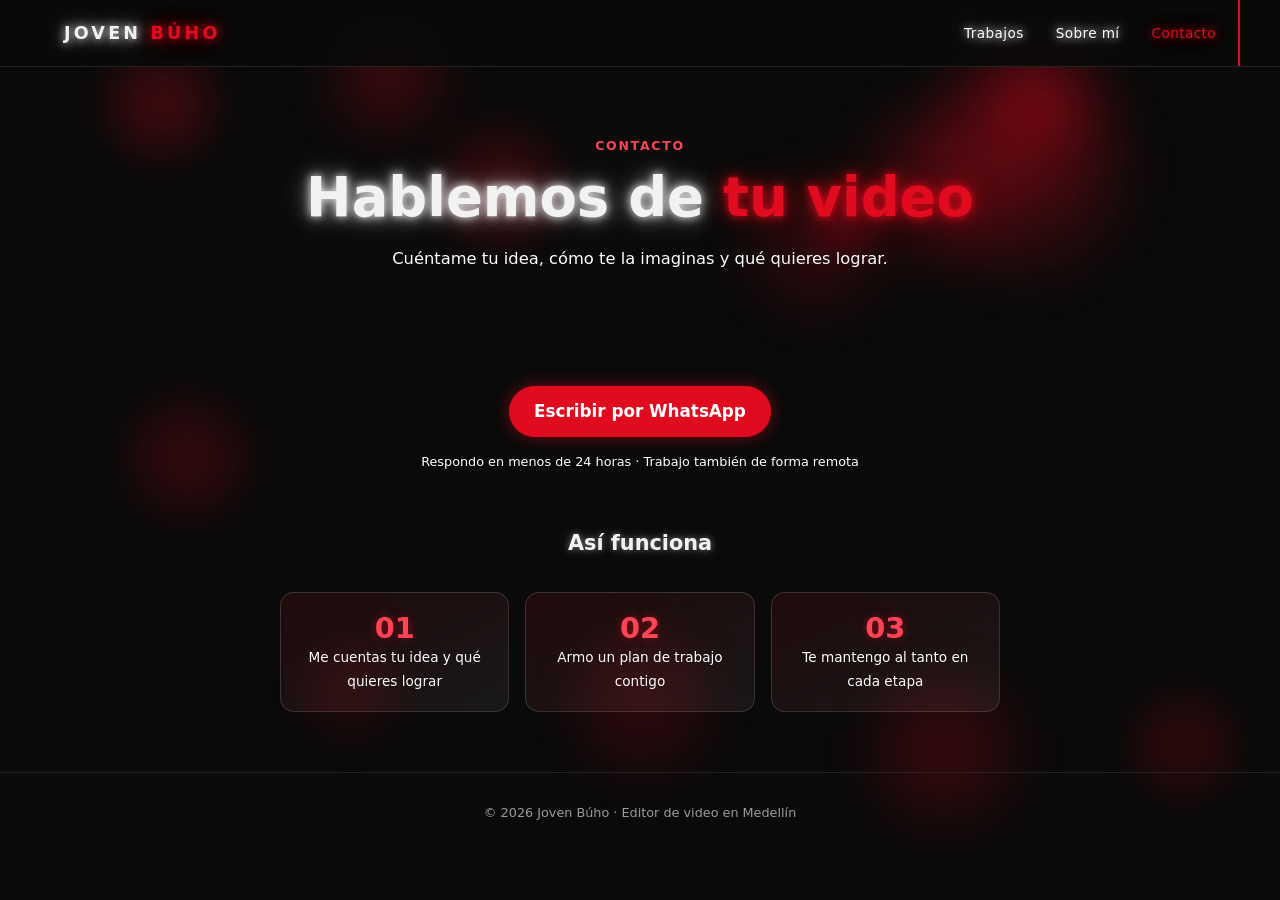
==== commit d7f45902: "Quitar 'todos los trabajos': solo se ve el portafolio por secciones Co-Authored-By: Claude Sonnet 5." ====
--- a/contacto.html
+++ b/contacto.html
@@ -22,7 +22,7 @@
 <header><div class="nav">
   <a class="logo" href="index.html">JOVEN <span>BÚHO</span></a>
   <nav class="navlinks">
-    <a href="trabajos.html">Trabajos</a>
+    <a href="index.html#s-trabajos">Trabajos</a>
     <a href="index.html#sobre">Sobre mí</a>
     <a href="contacto.html">Contacto</a>
   </nav>
--- a/styles.css
+++ b/styles.css
@@ -20,6 +20,10 @@
 .hero h1{font-size:clamp(2.1rem,5vw,3.4rem);line-height:1.12}
 h1 .accent{color:var(--red);text-shadow:var(--neon-r)}
 h1 .white-neon{text-shadow:var(--neon-w)}
+h1 .accent-line{position:relative;display:inline-block}
+.hero-underline{position:absolute;left:0;bottom:-8px;height:3px;width:100%;background:var(--red);transform-origin:left center;transform:scaleX(0);transition:transform .9s cubic-bezier(.16,1,.3,1);box-shadow:var(--glow-r)}
+#typeTitle.done .hero-underline{transform:scaleX(1)}
+@media (prefers-reduced-motion:reduce){.hero-underline{transform:scaleX(1);transition:none}}
 .type-cursor{display:inline-block;width:.07em;height:.9em;margin-left:2px;background:#fff;box-shadow:0 0 8px rgba(255,255,255,.85),0 0 18px rgba(255,255,255,.55);animation:typeBlink 1s step-end infinite;vertical-align:-.1em}
 .type-cursor.typing{animation:none;opacity:1}
 
@@ -116,7 +120,7 @@
 .about-body .link-all{border:1px solid var(--red);border-radius:999px;padding:12px 22px;background:rgba(225,11,31,.12);box-shadow:0 0 10px 1px rgba(225,11,31,.5),0 0 22px 3px rgba(225,11,31,.25);transition:transform .25s,box-shadow .25s,background .25s}
 .about-body .link-all:hover{background:rgba(225,11,31,.22);box-shadow:0 0 14px 2px rgba(225,11,31,.9),0 0 32px 6px rgba(225,11,31,.5);transform:translateY(-2px)}
 .about p,.contact p{color:#fff;max-width:62ch;line-height:1.7;font-size:1.05rem}
-.about-body p{background-image:linear-gradient(135deg,rgba(255,255,255,.72) 0%,rgba(255,255,255,.72) 38%,#fff 48%,#fff 52%,rgba(255,255,255,.72) 62%,rgba(255,255,255,.72) 100%);background-size:280% 280%;-webkit-background-clip:text;background-clip:text;color:transparent;animation:textGlowSweep 9s ease-in-out infinite alternate}
+.about-body p{background-image:linear-gradient(135deg,rgba(255,255,255,.92) 0%,rgba(255,255,255,.92) 38%,#fff 48%,#fff 52%,rgba(255,255,255,.92) 62%,rgba(255,255,255,.92) 100%);background-size:280% 280%;-webkit-background-clip:text;background-clip:text;color:transparent;text-shadow:0 0 14px rgba(255,255,255,.35);animation:textGlowSweep 9s ease-in-out infinite alternate}
 @keyframes textGlowSweep{0%{background-position:0% 0%}100%{background-position:100% 100%}}
 @media (prefers-reduced-motion:reduce){.about-body p{animation:none;background-image:none;color:#fff}}
 .contact p.fine{font-size:.8rem}
@@ -168,7 +172,7 @@
 /* Home en pantallas completas: una sección = un viewport, navegación solo por clic */
 body.paginated{height:100vh;overflow:hidden}
 .screens{position:relative;height:calc(100vh - var(--header-h,73px));overflow:hidden}
-.screens .screen{position:absolute;inset:0;overflow-y:auto;display:flex;align-items:flex-start;opacity:0;visibility:hidden;pointer-events:none;transition:opacity .5s ease}
+.screens .screen{position:absolute;inset:0;overflow-y:auto;display:flex;align-items:center;opacity:0;visibility:hidden;pointer-events:none;transition:opacity .5s ease}
 .screens .screen.active{opacity:1;visibility:visible;pointer-events:auto}
 .screens .screen>*{width:100%;border-top:none;padding-top:56px;padding-bottom:84px;margin-top:0;margin-bottom:0}
 
@@ -257,3 +261,21 @@
 .hero .cta.primary:hover{animation:none}
 @keyframes ctaBreath{0%,100%{transform:scale(1);box-shadow:0 0 8px 0 rgba(225,11,31,.45),0 0 18px 2px rgba(225,11,31,.25)}50%{transform:scale(1.045);box-shadow:0 0 14px 3px rgba(225,11,31,.95),0 0 38px 10px rgba(225,11,31,.5)}}
 @media (prefers-reduced-motion:reduce){.hero .cta.primary{animation:none}}
+
+/* Videos verticales (Shorts 9:16): tarjetas y reproductor */
+.grid,.grid[data-n]{grid-template-columns:repeat(auto-fit,minmax(190px,220px));justify-content:center;gap:22px}
+.thumb{aspect-ratio:9/16}
+.card .info{padding:14px 16px 16px}
+.player{aspect-ratio:9/16;height:min(78vh,640px);max-width:100%;margin:0 auto}
+.box{max-width:860px;display:grid;grid-template-columns:auto 1fr;column-gap:44px;align-items:start}
+.box .player{grid-row:1/span 5}
+.box h2{margin-top:0}
+.box>:not(.player){grid-column:2}
+@media (max-width:760px){
+  .box{display:block;max-width:420px}
+  .box h2{margin-top:20px}
+  .player{height:auto;width:100%}
+  .grid,.grid[data-n]{grid-template-columns:repeat(2,minmax(0,1fr));gap:14px;padding:0 16px 60px}
+}
+
+.box .cta{justify-self:start}
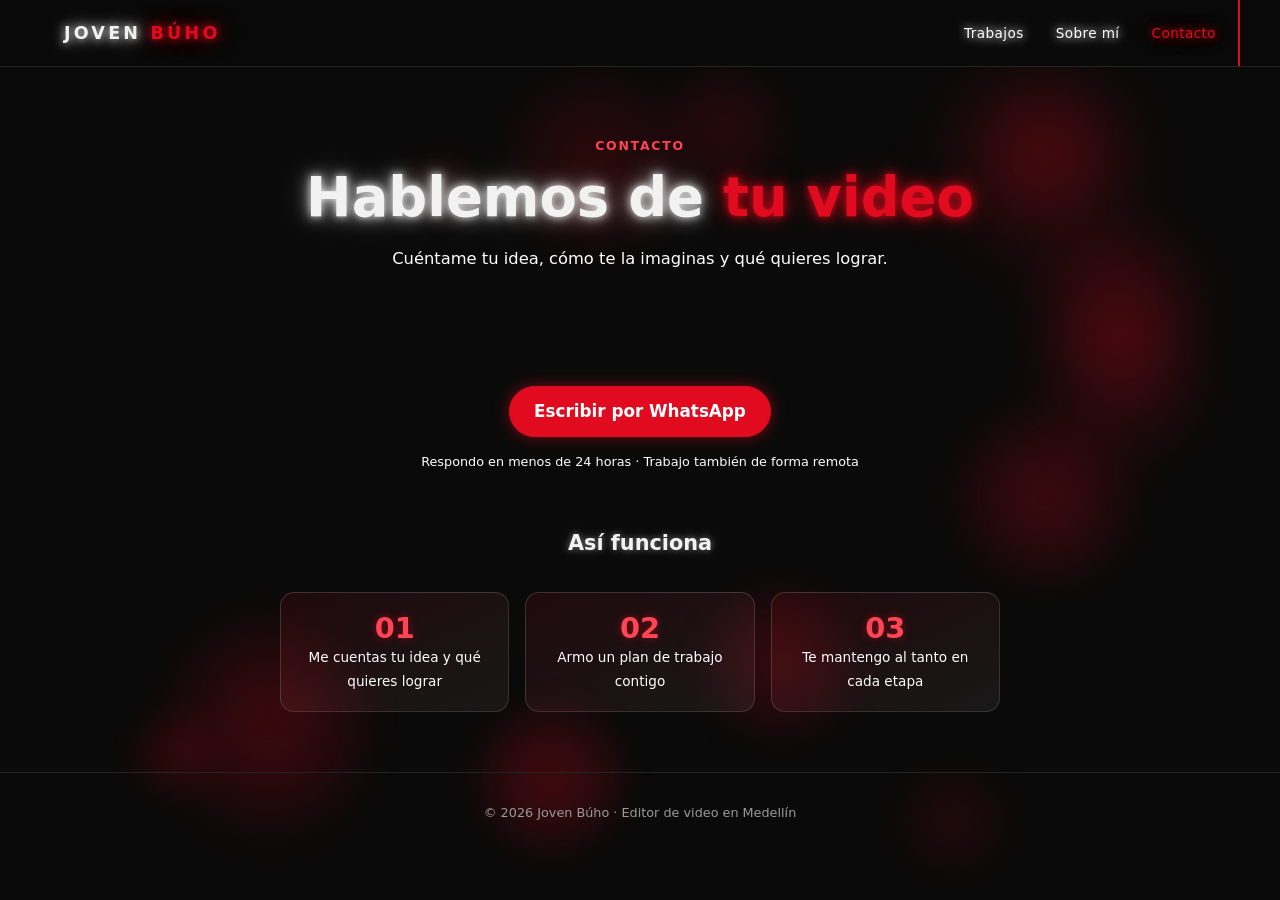
==== commit c239e7ca: "Revertir: restaurar página Todos los trabajos Co-Authored-By: Claude Sonnet 5.5 <noreply@anthropic.c" ====
--- a/contacto.html
+++ b/contacto.html
@@ -22,7 +22,7 @@
 <header><div class="nav">
   <a class="logo" href="index.html">JOVEN <span>BÚHO</span></a>
   <nav class="navlinks">
-    <a href="index.html#s-trabajos">Trabajos</a>
+    <a href="trabajos.html">Trabajos</a>
     <a href="index.html#sobre">Sobre mí</a>
     <a href="contacto.html">Contacto</a>
   </nav>
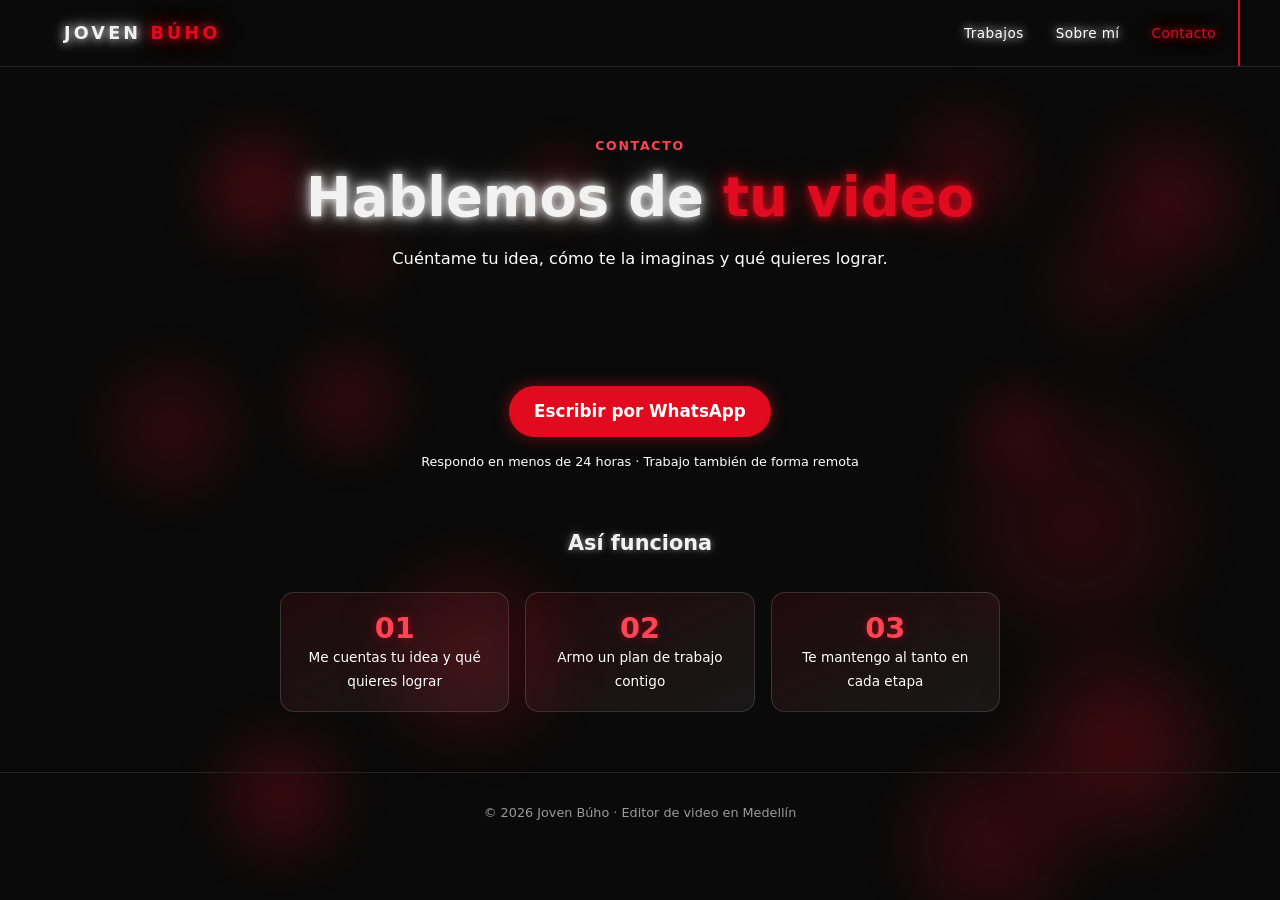
==== commit 945e1685: "Ajustes de proporción para móvil en todo el sitio - Portafolio del home en 2 columnas (de 1804px de " ====
--- a/contacto.html
+++ b/contacto.html
@@ -38,7 +38,7 @@
 <section class="contact reveal" style="border-top:none;text-align:center">
   <a class="btn" id="waBtn" href="#" target="_blank" rel="noopener" style="font-size:1.05rem">Escribir por WhatsApp</a>
   <p class="fine" style="margin:14px auto 0">Respondo en menos de 24 horas · Trabajo también de forma remota</p>
-  <h2 style="margin-top:56px;font-size:1.3rem">Así funciona</h2>
+  <h2 class="steps-title">Así funciona</h2>
   <div class="stats">
     <div><b>01</b><span>Me cuentas tu idea y qué quieres lograr</span></div>
     <div><b>02</b><span>Armo un plan de trabajo contigo</span></div>
--- a/styles.css
+++ b/styles.css
@@ -84,8 +84,8 @@
 .info p{color:rgba(255,255,255,.78);font-size:.88rem;margin-top:4px}
 .tag{display:inline-block;margin-top:10px;font-size:.72rem;letter-spacing:.08em;text-transform:uppercase;color:var(--red)}
 
-.about,.contact,.cats{max-width:1200px;margin:auto;padding:60px 24px;border-top:1px solid var(--line)}
-.cats,.about{position:relative;isolation:isolate}
+.about,.contact{max-width:1200px;margin:auto;padding:60px 24px;border-top:1px solid var(--line)}
+.about{position:relative;isolation:isolate}
 
 /* Trabajos: "células" que se desprenden de un punto central y se alejan, como mitosis */
 .screens .screen>.cells{position:absolute;inset:0;z-index:-1;overflow:hidden;pointer-events:none;padding:0;margin:0;width:100%;height:100%}
@@ -103,18 +103,12 @@
 .cells span:nth-child(13){width:12.5vmax;height:12.5vmax;margin:-6.25vmax 0 0 -6.25vmax}
 .cells span:nth-child(14){width:15.5vmax;height:15.5vmax;margin:-7.75vmax 0 0 -7.75vmax}
 @media (prefers-reduced-motion:reduce){.cells span{animation:none;opacity:0}}
-.about h2,.contact h2,.cats h2{font-size:1.8rem;margin-bottom:16px;text-shadow:0 0 6px rgba(255,255,255,.4),0 0 16px rgba(255,255,255,.18)}
-.cats h2{font-size:2.3rem}
+.about h2,.contact h2{font-size:1.8rem;margin-bottom:16px;text-shadow:0 0 6px rgba(255,255,255,.4),0 0 16px rgba(255,255,255,.18)}
 .eyebrow{display:block;color:var(--red);font-weight:600;letter-spacing:.14em;text-transform:uppercase;font-size:.78rem;margin-bottom:12px}
-.cats-head{display:flex;justify-content:space-between;align-items:flex-end;gap:24px;flex-wrap:wrap}
 .link-all{color:#fff;font-weight:600;font-size:.9rem;white-space:nowrap;padding-bottom:3px;border-bottom:1px solid rgba(255,255,255,.35);transition:border-color .25s}
 .link-all span{display:inline-block;transition:transform .25s}
 .link-all:hover{border-color:var(--red)}
 .link-all:hover span{transform:translateX(4px)}
-.cats-head .link-all{border:1px solid var(--red);border-radius:999px;padding:12px 22px;background:rgba(225,11,31,.14);box-shadow:0 0 10px 1px rgba(225,11,31,.6),0 0 26px 4px rgba(225,11,31,.35);animation:ctaBreath 3.2s ease-in-out infinite;transition:transform .25s,box-shadow .25s,background .25s}
-.cats-head .link-all:hover{animation:none;background:rgba(225,11,31,.22);box-shadow:0 0 14px 2px rgba(225,11,31,1),0 0 36px 8px rgba(225,11,31,.6);transform:translateY(-2px) scale(1.03)}
-@media (prefers-reduced-motion:reduce){.cats-head .link-all{animation:none}}
-.cats-sub{color:#fff;max-width:60ch;font-size:1.05rem}
 .about{display:grid;grid-template-columns:minmax(0,4fr) minmax(0,8fr);gap:48px;align-items:start}
 .about-body{background:linear-gradient(155deg,rgba(18,6,6,.45),rgba(16,16,16,.5));border:1px solid rgba(225,11,31,.28);border-radius:18px;padding:32px 34px;backdrop-filter:blur(16px) saturate(140%);-webkit-backdrop-filter:blur(16px) saturate(140%)}
 .about-body .link-all{border:1px solid var(--red);border-radius:999px;padding:12px 22px;background:rgba(225,11,31,.12);box-shadow:0 0 10px 1px rgba(225,11,31,.5),0 0 22px 3px rgba(225,11,31,.25);transition:transform .25s,box-shadow .25s,background .25s}
@@ -134,18 +128,6 @@
 .contact a.btn:hover{background:rgba(225,11,31,.22);box-shadow:0 0 14px 2px rgba(225,11,31,1),0 0 36px 8px rgba(225,11,31,.6)}
 footer{text-align:center;color:var(--mut);font-size:.8rem;padding:30px;border-top:1px solid var(--line)}
 
-.catgrid{display:grid;grid-template-columns:repeat(2,1fr);gap:16px;margin-top:28px}
-.catcard{background:linear-gradient(155deg,rgba(18,6,6,.85),rgba(16,16,16,.9));border:1px solid rgba(225,11,31,.28);border-radius:18px;padding:18px 26px 20px;display:flex;flex-direction:column;gap:14px;backdrop-filter:blur(16px) saturate(140%);-webkit-backdrop-filter:blur(16px) saturate(140%);transition:.25s}
-.catcard:hover{border-color:rgba(225,11,31,.7);background:linear-gradient(155deg,rgba(24,8,8,.9),rgba(20,20,20,.95));transform:translateY(-4px);box-shadow:0 0 16px 2px rgba(225,11,31,.35)}
-.catcard[href="dinamicos.html"]{transition:transform .35s cubic-bezier(.34,1.56,.64,1),border-color .25s,background .25s,box-shadow .25s}
-.catcard[href="dinamicos.html"]:hover{transform:translateY(-6px) scale(1.015)}
-.catcard h3{font-size:1.25rem;margin-bottom:8px;color:#fff}
-.cat-top{display:flex;justify-content:space-between;align-items:center}
-.cat-n{color:var(--red);font-size:.78rem;font-weight:600;letter-spacing:.14em}
-.cat-arrow{width:32px;height:32px;border-radius:50%;border:1px solid rgba(255,255,255,.25);display:grid;place-items:center;font-size:.95rem;transition:.25s}
-.catcard:hover .cat-arrow{border-color:var(--red);background:rgba(225,11,31,.18);transform:translate(2px,-2px)}
-.catcard p{color:#fff;font-size:.95rem;line-height:1.5}
-
 .modal{position:fixed;inset:0;background:rgba(0,0,0,.92);display:none;z-index:50;overflow:auto;padding:30px 16px}
 .modal.open{display:block}
 .box{max-width:960px;margin:auto}
@@ -187,7 +169,6 @@
 @keyframes screenBounce{0%,100%{transform:translateY(0)}50%{transform:translateY(6px)}}
 
 @media (max-width:820px){
-  .catgrid{grid-template-columns:1fr}
   .screen-dots{right:14px;gap:9px}
   .screens .screen>*{padding-top:20px}
 }
@@ -208,14 +189,11 @@
 @media (max-width:640px){.stats{grid-template-columns:1fr}}
 
 /* Jerarquía de acciones, contraste y trabajo destacado */
-.eyebrow,.cat-n,.tag,.meta b,.stats b,.hero .hi{color:var(--red-text)}
+.eyebrow,.tag,.meta b,.stats b,.hero .hi{color:var(--red-text)}
 .cta.primary{background:var(--red);border-color:var(--red);color:#fff;box-shadow:var(--glow-r)}
 .cta.primary:hover{box-shadow:0 0 14px 2px rgba(225,11,31,1),0 0 36px 8px rgba(225,11,31,.6)}
 .cta.ghost{background:transparent;border:1px solid rgba(255,255,255,.4);box-shadow:none}
 .cta.ghost:hover{border-color:#fff}
-.grid.featured{grid-template-columns:repeat(4,1fr);gap:16px;padding:0;margin:28px 0 0;max-width:none}
-@media (max-width:1000px){.grid.featured{grid-template-columns:repeat(2,1fr)}}
-@media (max-width:560px){.grid.featured{grid-template-columns:1fr}}
 @media (max-width:400px){.logo{letter-spacing:.06em;font-size:.85rem}.navlinks{gap:10px;font-size:.74rem}}
 @media (max-width:820px){.hero{gap:12px;padding-bottom:0}.hero-visual{max-width:150px}.hero h1{font-size:2rem}.hero p{font-size:.95rem;margin-top:10px}.hero .cta-row{margin-top:16px;gap:10px}.cta{padding:10px 16px;font-size:.8rem;white-space:nowrap}}
 
@@ -241,19 +219,6 @@
   .nav{padding:0 16px}
   .navlinks a,.logo{display:inline-block;padding:15px 0}
 }
-@media (max-width:560px){
-  /* Trabajos destacados: carrusel horizontal en vez de 4 tarjetas apiladas */
-  .grid.featured{display:flex;overflow-x:auto;scroll-snap-type:x mandatory;gap:12px;padding-bottom:8px}
-  .grid.featured .card{flex:0 0 78%;scroll-snap-align:start}
-  /* Categorías: filas compactas */
-  .catgrid{gap:10px;margin-top:20px}
-  .catcard{flex-direction:row;align-items:center;gap:12px;padding:14px 16px}
-  .catcard .cat-n{display:none}
-  .catcard .cat-top{order:2}
-  .catcard>div:last-child{flex:1}
-  .catcard h3{font-size:1.05rem;margin-bottom:2px}
-  .catcard p{font-size:.85rem;line-height:1.4}
-}
 .about p+p{margin-top:16px}
 
 /* Botón principal del hero: respira junto con su neón */
@@ -264,7 +229,7 @@
 
 /* Videos verticales (Shorts 9:16): tarjetas y reproductor */
 .grid,.grid[data-n]{grid-template-columns:repeat(auto-fit,minmax(190px,220px));justify-content:center;gap:22px}
-.thumb{aspect-ratio:9/16}
+.thumb{aspect-ratio:1/1;background-position:center 25%}
 .card .info{padding:14px 16px 16px}
 .player{aspect-ratio:9/16;height:min(78vh,640px);max-width:100%;margin:0 auto}
 .box{max-width:860px;display:grid;grid-template-columns:auto 1fr;column-gap:44px;align-items:start}
@@ -279,3 +244,79 @@
 }
 
 .box .cta{justify-self:start}
+
+.screens .screen>.works{max-width:none;padding-top:0;padding-bottom:76px;align-self:flex-start;margin-block:auto}
+.works .page-hero{padding:16px 24px 0}
+.works .page-hero h1{font-size:clamp(1.9rem,4vw,2.6rem)}
+.works .page-hero p{margin-top:10px;font-size:.95rem}
+.works .filters{margin-top:14px;padding-bottom:18px}
+.works .grid{grid-template-columns:repeat(auto-fit,minmax(200px,240px))}
+
+/* Filtros: que se vean como botones */
+.filters button{background:linear-gradient(180deg,rgba(255,255,255,.14),rgba(255,255,255,.05));border:1px solid rgba(255,255,255,.35);padding:11px 24px;font-size:.92rem;box-shadow:0 3px 0 rgba(0,0,0,.55),0 6px 14px rgba(0,0,0,.4);transition:transform .15s,border-color .2s,box-shadow .2s,background .2s}
+.filters button:hover{transform:translateY(-2px);background:linear-gradient(180deg,rgba(255,255,255,.2),rgba(255,255,255,.08));border-color:#fff}
+.filters button:active{transform:translateY(2px);box-shadow:0 1px 0 rgba(0,0,0,.55)}
+.filters button.on{background:var(--red);border-color:var(--red);box-shadow:0 3px 0 #7a0610,0 0 18px rgba(225,11,31,.6)}
+.filters button.on:hover{background:var(--red)}
+
+.player video{width:100%;height:100%;object-fit:contain;background:#000;display:block}
+
+.card .info h3,.modal .box h2{text-transform:uppercase;letter-spacing:.03em}
+
+.postdata{grid-column:span 2;align-self:center;padding:16px 20px;border:1px solid rgba(255,255,255,.16);border-left:3px solid var(--red);border-radius:12px;background:rgba(255,255,255,.03)}
+.postdata b{display:block;color:var(--red);font-size:.72rem;letter-spacing:.18em;margin-bottom:6px}
+.postdata p{margin:0;color:#d8d8d8;font-size:.9rem;line-height:1.5;font-style:italic}
+@media (max-width:640px){.postdata{grid-column:1/-1;max-width:none}}
+
+/* Títulos de "Así funciona" */
+.steps-title,.contact .steps-title{margin-top:56px;font-size:1.3rem}
+.screen-next-wrap.hide-scroll{opacity:0;pointer-events:none}
+.screen-next-wrap{transition:opacity .3s}
+
+/* ===== Ajustes de proporción para móvil ===== */
+@media (max-width:640px){
+  /* Puntos de navegación dentro del margen, sin pisar las tarjetas */
+  .screen-dots{right:6px;gap:11px}
+  .screen-dots button{width:7px;height:7px}
+  /* Flecha más compacta y más abajo */
+  .screen-next-wrap{bottom:12px}
+  .screen-next{width:40px;height:40px;font-size:1rem}
+  .screens .screen>*{padding-left:20px;padding-right:20px}
+
+  /* Portafolio del home: 2 columnas, como en Trabajos */
+  .works .page-hero{padding:8px 4px 0}
+  .works .page-hero p{font-size:.88rem;line-height:1.45}
+  .works .filters{gap:8px;padding:0 0 16px;margin-top:12px}
+  .works .grid{grid-template-columns:repeat(2,minmax(0,1fr));gap:12px;padding:0}
+  .filters button{padding:9px 16px;font-size:.82rem}
+  .card .info{padding:10px 12px 12px}
+  .card .info h3{font-size:.86rem;line-height:1.25}
+  .tag{margin-top:6px;font-size:.66rem}
+  .thumb::after{width:42px;height:42px;margin:-21px 0 0 -21px}
+
+  /* Sobre mí */
+  .about h2{font-size:1.65rem}
+  .about-body{padding:22px 20px}
+  .about p{font-size:1rem;line-height:1.65}
+
+  /* Contacto: pasos compactos, alineados igual que el resto */
+  .steps-title,.contact .steps-title{margin-top:32px;font-size:1.2rem}
+  .stats{gap:10px;margin-top:16px}
+  .contact .stats{text-align:left}
+  .stats>div{display:flex;align-items:center;gap:14px;padding:14px 16px}
+  .stats b{font-size:1.35rem;min-width:2.2ch}
+  .contact h2{font-size:1.65rem}
+  .contact p.fine{margin-top:24px!important}
+
+  /* Páginas internas: menos aire muerto arriba */
+  .page-hero{padding:36px 20px 20px}
+  body>.contact{padding:24px 20px 40px}
+  .cta-panel{margin:10px 16px 50px;padding:32px 20px}
+
+  /* Modal: la X no tapa el video y todo cabe en pantalla */
+  .modal{padding:64px 16px 32px}
+  .close{top:10px;right:10px;background:rgba(0,0,0,.6);z-index:2}
+  .player{height:min(58vh,520px);width:auto;max-width:100%}
+  .box h2{font-size:1.3rem;margin-top:16px}
+  .meta{gap:20px;margin-top:12px}
+}
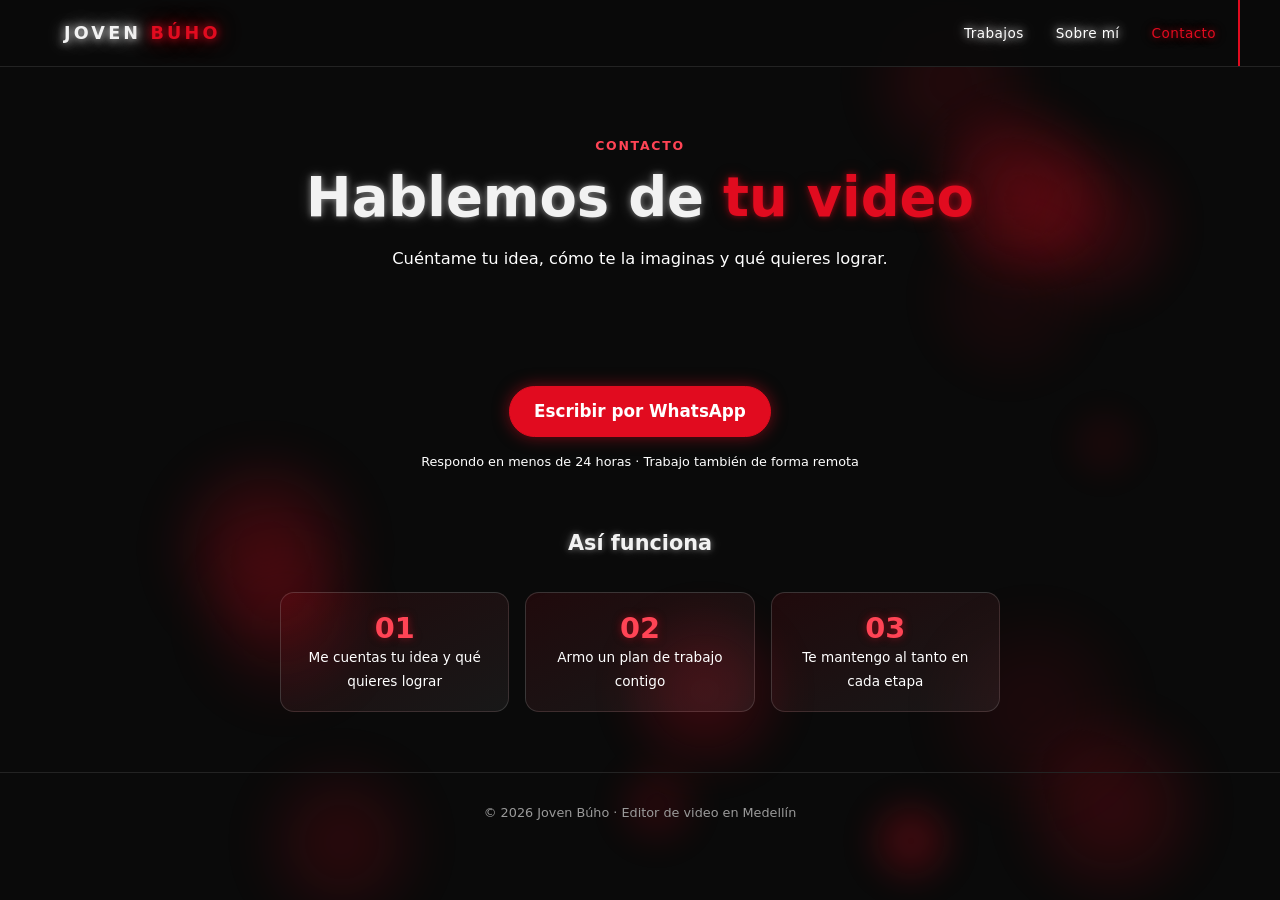
==== commit afedf559: "Favicon: búho neón rojo sobre negro en lugar del emoji Co-Authored-By: Claude Sonnet 5.5 <noreply@an" ====
--- a/contacto.html
+++ b/contacto.html
@@ -13,7 +13,7 @@
 <meta property="og:url" content="https://jovenbuho.vercel.app/contacto.html">
 <meta property="og:image" content="https://jovenbuho.vercel.app/og.jpg">
 <meta name="twitter:card" content="summary_large_image">
-<link rel="icon" href="data:image/svg+xml,%3Csvg xmlns=%27http://www.w3.org/2000/svg%27 viewBox=%270 0 100 100%27%3E%3Ctext y=%27.9em%27 font-size=%2790%27%3E🦉%3C/text%3E%3C/svg%3E">
+<link rel="icon" type="image/svg+xml" href="favicon.svg">
 <link rel="stylesheet" href="styles.css">
 </head>
 <body>
--- a/styles.css
+++ b/styles.css
@@ -1,4 +1,4 @@
-:root{--bg:#0a0a0a;--card:#141414;--line:#232323;--txt:#f2f2f2;--mut:#9a9a9a;--red:#e10b1f;--red-text:#ff4455;--neon-w:0 0 8px rgba(255,255,255,.85),0 0 18px rgba(255,255,255,.55),0 0 34px rgba(255,255,255,.3);--neon-r:0 0 8px rgba(225,11,31,.85),0 0 18px rgba(225,11,31,.55),0 0 34px rgba(225,11,31,.3);--glow-r:0 0 16px rgba(225,11,31,.5)}
+:root{--bg:#0a0a0a;--card:#141414;--line:#232323;--txt:#f2f2f2;--mut:#9a9a9a;--red:#e10b1f;--red-text:#ff4455;--neon-w:0 0 6px rgba(255,255,255,.45),0 0 16px rgba(255,255,255,.2);--neon-r:0 0 6px rgba(225,11,31,.55),0 0 16px rgba(225,11,31,.25);--glow-r:0 0 16px rgba(225,11,31,.5)}
 *{box-sizing:border-box;margin:0;padding:0}
 html{scroll-behavior:smooth}
 body{background:var(--bg);color:var(--txt);font-family:system-ui,-apple-system,"Segoe UI",Roboto,sans-serif;line-height:1.5;overflow-x:hidden}
